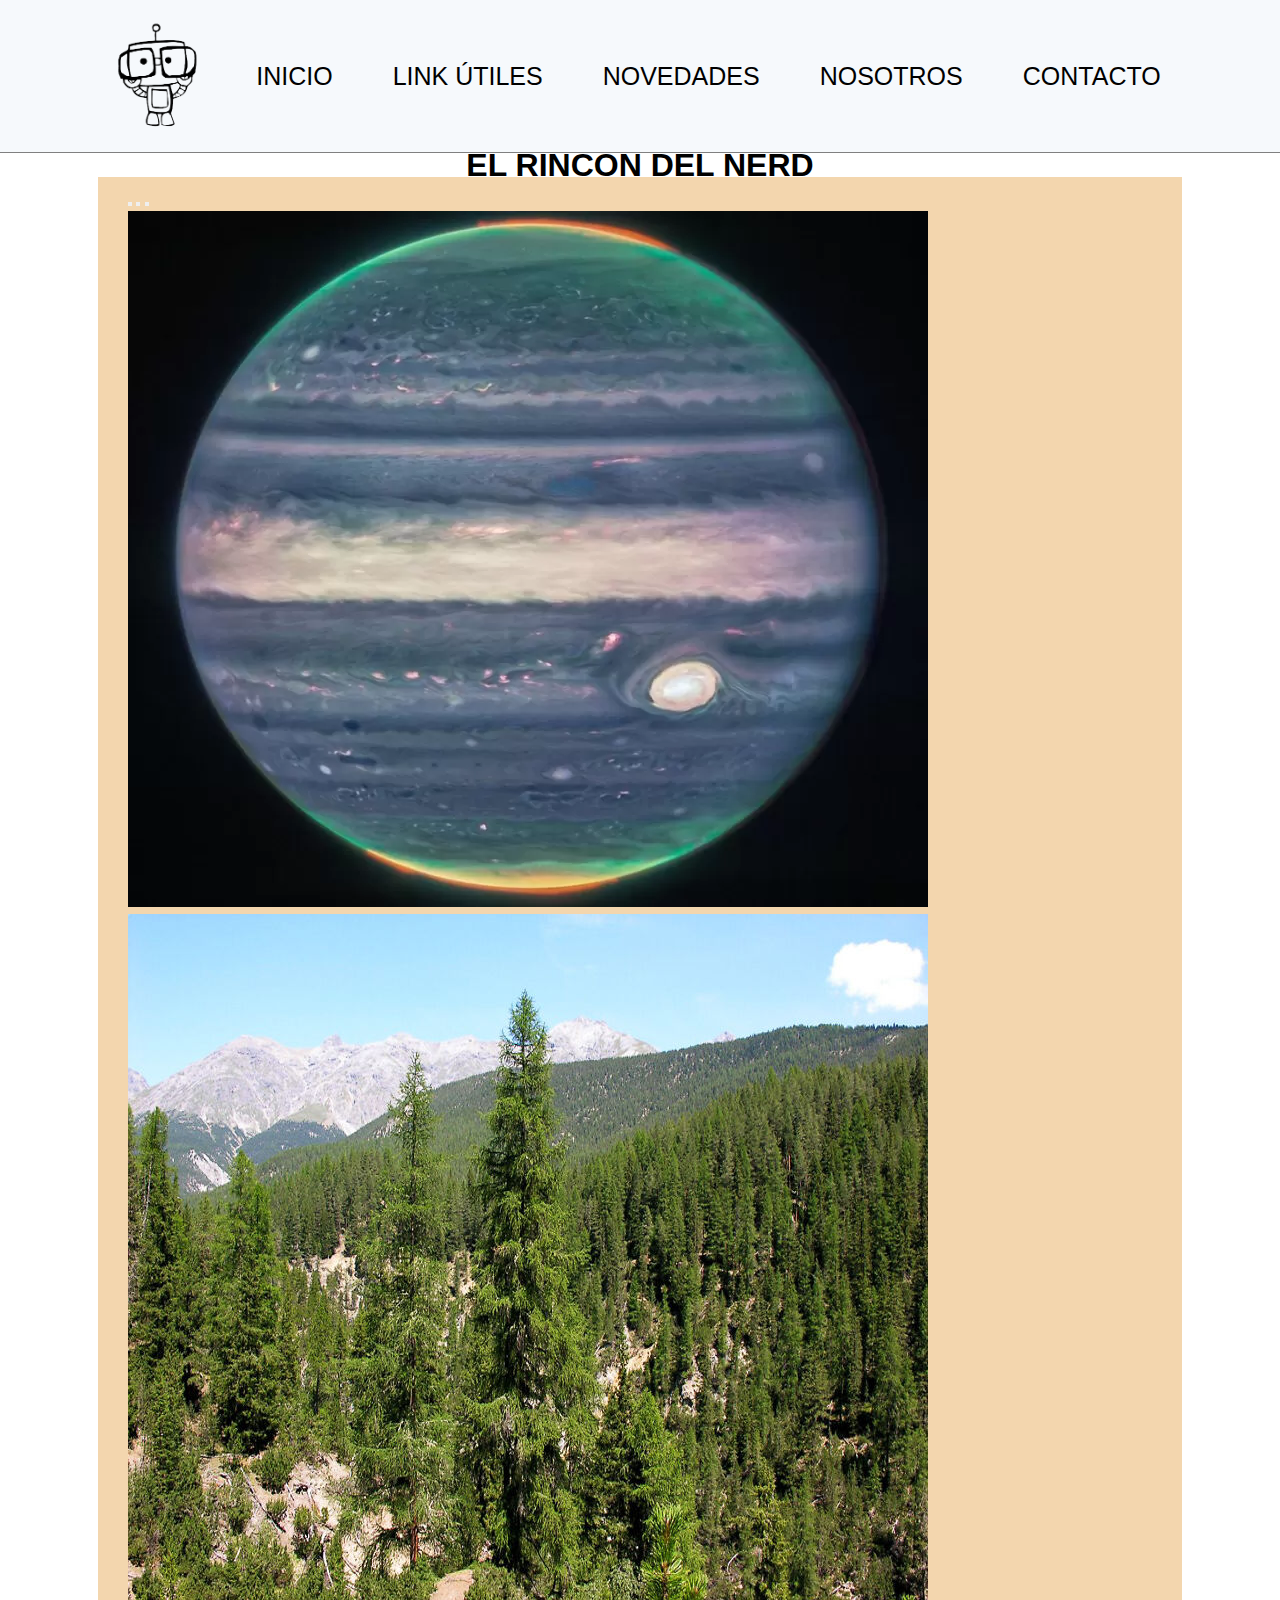
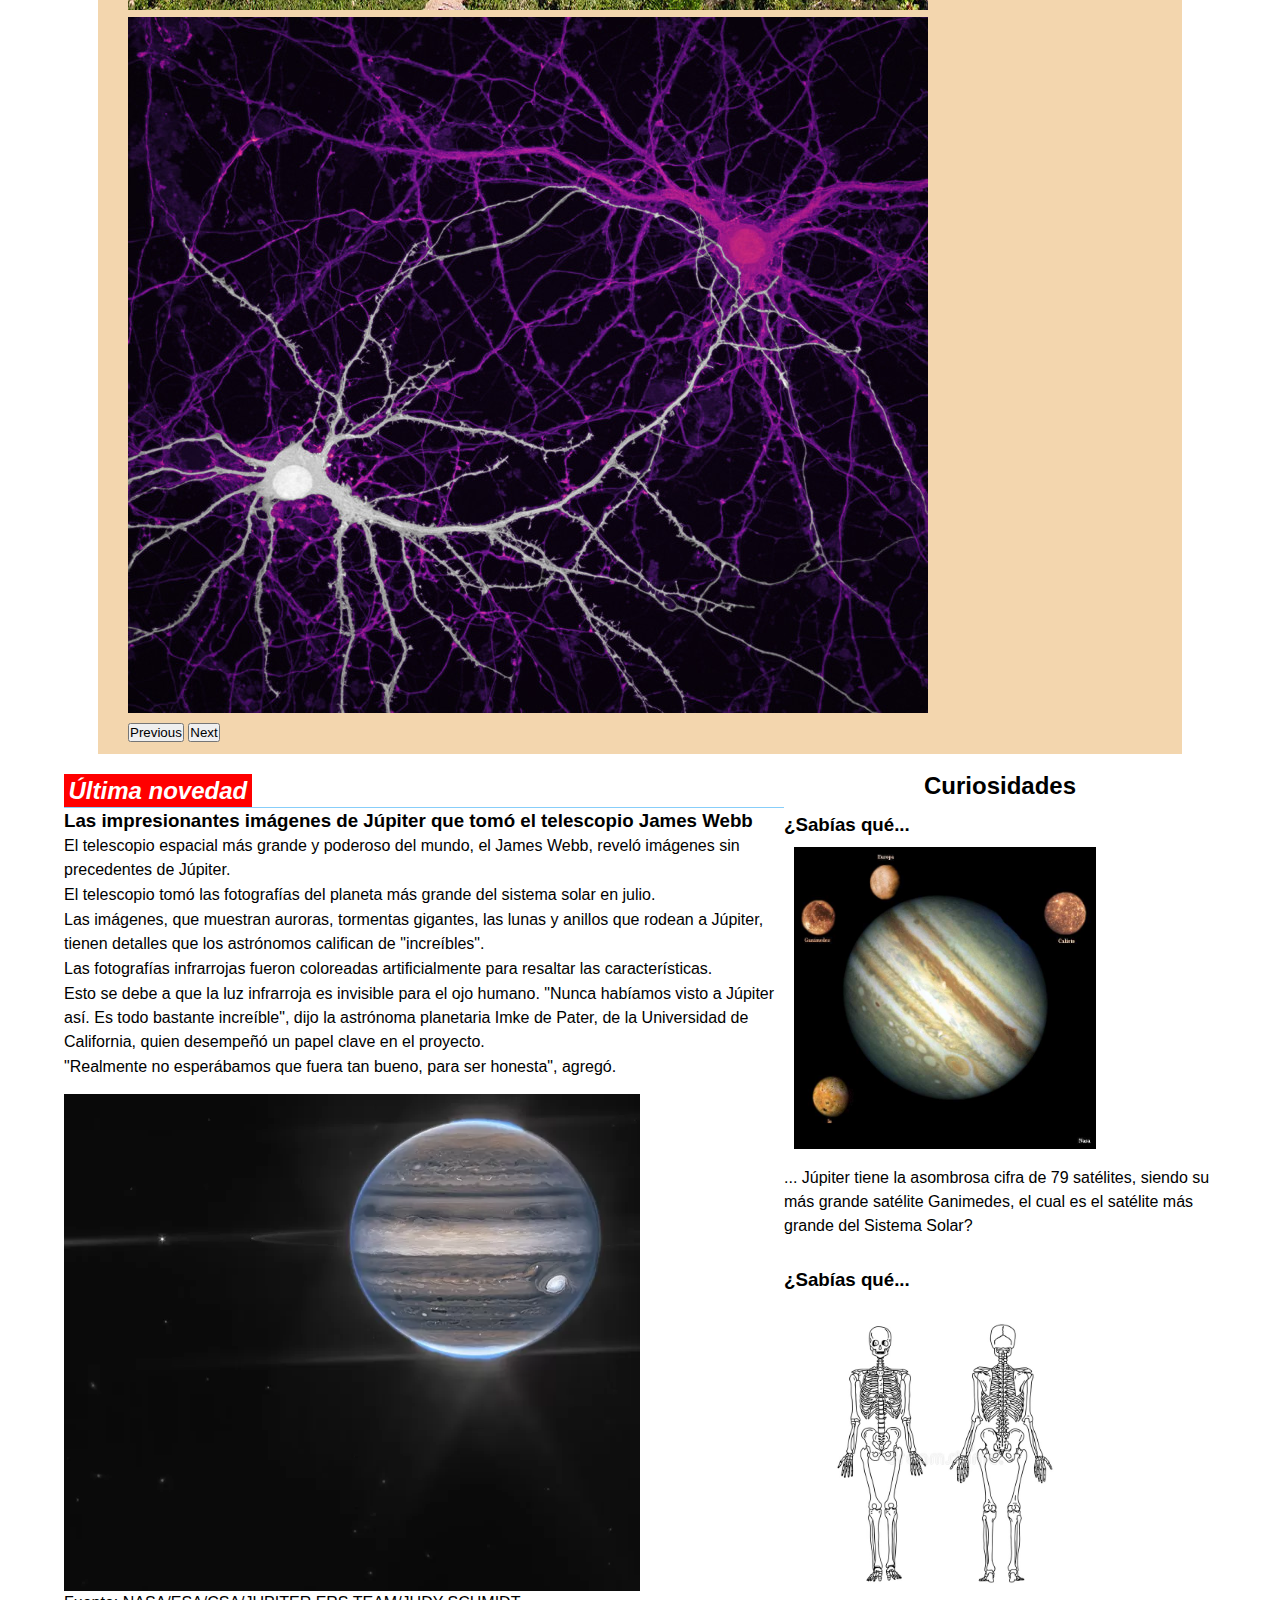
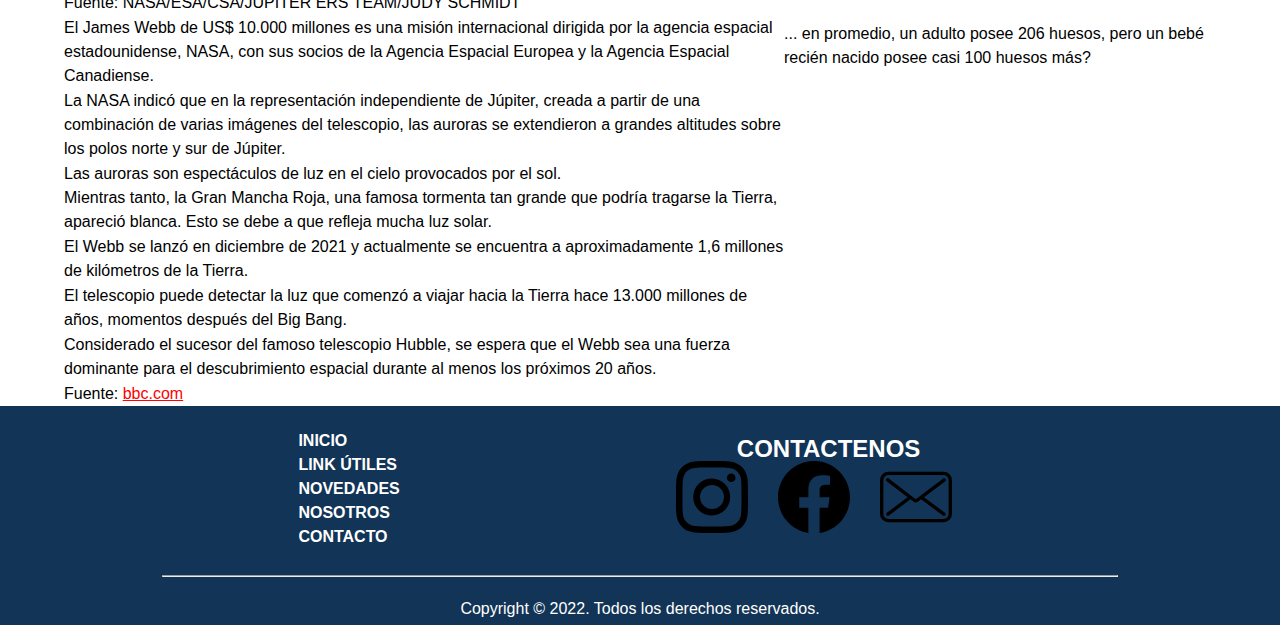
==== index.html @ b074e57e "preEntrega2+GarciaTsuruoka html completos:index y sites/jupiter. Contacto se inicio maquetado, falta" ====
<!DOCTYPE html>
<html lang="en">

<head>
    <meta charset="UTF-8">
    <meta http-equiv="X-UA-Compatible" content="IE=edge">
    <meta name="viewport" content="width=device-width, initial-scale=1.0">
    <link href="https://cdn.jsdelivr.net/npm/bootstrap@5.2.1/dist/css/bootstrap.min.css" rel="stylesheet"
        integrity="sha384-iYQeCzEYFbKjA/T2uDLTpkwGzCiq6soy8tYaI1GyVh/UjpbCx/TYkiZhlZB6+fzT" crossorigin="anonymous">
    <title>El rincón del nerd</title>
    <link rel="shortcut icon" href="./img/robot.ico" type="image/x-icon">
    <link rel="stylesheet" href="./css/estilos.css">
</head>

<body>

    <header>
        <!-- nav con menu hamburguesa -->
        <div class="menuHamburguesa">
            <input type="checkbox">
            <span class="fas fa-bars"><img src="./img/icons/list.svg" alt="" class="hamburguesa"></span>
            <span class="fas fa-times"><img src="./img/icons/cruz.svg" alt="" class="cruz"></span>
            <nav>
                <ul>
                    <li><a href="index.html">INICIO</a></li>
                    <li><a href="./section/link.html">LINK ÚTILES</a></li>
                    <li><a href="./section/novedades.html">NOVEDADES</a></li>
                    <li><a href="./section/nosotros.html">NOSOTROS</a></li>
                    <li><a href="./section/contacto.html">CONTACTO</li></a></li>
                </ul>
            </nav>
            <section>
                <img src="./img/robotConAnteojos.png" alt="robot" class="logo logoHamburguesa">
            </section>
        </div>

        <!-- header para tamaño de pantalla de una computadora -->
        <div class="headerGrande">
            <section>
                <img src="./img/robotConAnteojos.png" alt="robot" class="logo logoHeader">
            </section>
            <nav>
                <ul>
                    <a href="index.html">
                        <li>INICIO</li>
                    </a>
                    <a href="./section/link.html">
                        <li>LINK ÚTILES</li>
                    </a>
                    <a href="./section/novedades.html">
                        <li>NOVEDADES</li>
                    </a>
                    <a href="./section/nosotros.html">
                        <li>NOSOTROS</li>
                    </a>
                    <a href="./section/contacto.html">
                        <li>CONTACTO</li>
                    </a>
                </ul>
            </nav>
        </div>
    </header>
    <div class="contenedor">
        <main>
            <section class="primeraSeccion">
                <div class="titulo">
                    <section>
                        <img src="./img/robotConAnteojos.png" alt="robot" class="logo logoBody">
                    </section>
                    <h1>EL RINCON DEL NERD</h1>
                </div>
                <div class="carrusel">
                    <div id="carouselExampleCaptions" class="carousel slide" data-bs-ride="false">
                        <div class="carousel-indicators">
                            <button type="button" data-bs-target="#carouselExampleCaptions" data-bs-slide-to="0"
                                class="active" aria-current="true" aria-label="Slide 1"></button>
                            <button type="button" data-bs-target="#carouselExampleCaptions" data-bs-slide-to="1"
                                aria-label="Slide 2"></button>
                            <button type="button" data-bs-target="#carouselExampleCaptions" data-bs-slide-to="2"
                                aria-label="Slide 3"></button>
                        </div>
                        <div class="carousel-inner">
                            <!-- Falta agregar indicadores del título de las noticias -->
                            <div class="carousel-item active">
                                <a href="./sites/jupiter.html"><img src="./img/jupiterJamesWebb.webp" class="d-block w-100" alt="James Webb"></a>
                            </div>
                            <div class="carousel-item">
                                <a href="https://www.robotitus.com/estos-son-los-4-paises-con-mayor-perdida-de-bosque-tropical-a-causa-de-la-mineria"><img src="./img/bosqueNoticia.jpg" class="d-block w-100" alt="Sonda DART"></a>
                            </div>
                            <div class="carousel-item">
                                <a href="https://www.robotitus.com/el-alzheimer-no-tendria-su-origen-en-el-cerebro-sino-en-el-sistema-inmune"><img src="./img/alzheimerNoticia.jpg" class="d-block w-100" alt="..."></a>
                            </div>
                        </div>

                        <button class="carousel-control-prev" type="button" data-bs-target="#carouselExampleCaptions"
                            data-bs-slide="prev">
                            <span class="carousel-control-prev-icon" aria-hidden="true"></span>
                            <span class="visually-hidden">Previous</span>
                        </button>
                        <button class="carousel-control-next" type="button" data-bs-target="#carouselExampleCaptions"
                            data-bs-slide="next">
                            <span class="carousel-control-next-icon" aria-hidden="true"></span>
                            <span class="visually-hidden">Next</span>
                        </button>
                    </div>
                </div>
            </section>
            <section class="segundaSeccion">
                <article class="articulo">
                    <div class="tituloSeccion">
                        <h2>Última novedad</h2>
                    </div>
                    <h3>Las impresionantes imágenes de Júpiter que tomó el telescopio James Webb</h3>
                    <p>El telescopio espacial más grande y poderoso del mundo, el James Webb, reveló imágenes sin
                        precedentes de Júpiter.
                    </p>
                    <p>
                        El telescopio tomó las fotografías del planeta más grande del sistema solar en julio.
                    </p>
                    <p>
                        Las imágenes, que muestran auroras, tormentas gigantes, las lunas y anillos que rodean a
                        Júpiter,
                        tienen detalles que los astrónomos califican de "increíbles".
                    </p>
                    <p>
                        Las fotografías infrarrojas fueron coloreadas artificialmente para resaltar las características.
                    </p>
                    <p>
                        Esto se debe a que la luz infrarroja es invisible para el ojo humano.
                        "Nunca habíamos visto a Júpiter así. Es todo bastante increíble", dijo la astrónoma planetaria
                        Imke
                        de Pater, de la Universidad de California, quien desempeñó un papel clave en el proyecto.
                    </p>
                    <p>
                        "Realmente no esperábamos que fuera tan bueno, para ser honesta", agregó.
                    </p>
                    <div class="imagenNoticia">
                        <img src="./img/jupiterNoticia.webp" alt="Júpiter" class="jupiter jupiterNoticia">
                        <p class="fuente">
                            Fuente: NASA/ESA/CSA/JUPITER ERS TEAM/JUDY SCHMIDT
                        </p>
                    </div>
                    <p>
                        El James Webb de US$ 10.000 millones es una misión internacional dirigida por la agencia
                        espacial estadounidense, NASA, con sus socios de la Agencia Espacial Europea y la Agencia
                        Espacial
                        Canadiense.
                    </p>
                    <p>
                        La NASA indicó que en la representación independiente de Júpiter, creada a partir de una
                        combinación de varias imágenes del telescopio, las auroras se extendieron a grandes altitudes
                        sobre los
                        polos norte y sur de Júpiter.
                    </p>
                    <p>
                        Las auroras son espectáculos de luz en el cielo provocados por el sol.
                    </p>
                    <p>
                        Mientras tanto, la Gran Mancha Roja, una famosa tormenta tan grande que podría tragarse la
                        Tierra, apareció blanca. Esto se debe a que refleja mucha luz solar.
                    </p>
                    <p>
                        El Webb se lanzó en diciembre de 2021 y actualmente se encuentra a aproximadamente 1,6 millones
                        de kilómetros de la Tierra.
                    </p>
                    <p>
                        El telescopio puede detectar la luz que comenzó a viajar hacia la Tierra hace 13.000 millones de
                        años, momentos después del Big Bang.
                    </p>
                    <p>
                        Considerado el sucesor del famoso telescopio Hubble, se espera que el Webb sea una fuerza
                        dominante para el descubrimiento espacial durante al menos los próximos 20 años.
                    </p>
                    <p>
                        Fuente: <a href="https://www.bbc.com/mundo/noticias-62644745" target="_blank">bbc.com</a>
                    </p>
                </article>
                <aside>
                    <section>
                        <h2>Curiosidades</h2>
                    </section>
                    <section class="curiosidad">
                        <h3>¿Sabías qué...</h3>
                        <img src="./img/jupiterCuriosidad.jpg" alt="" class="curiosidadImagen">
                        <p>
                            ... Júpiter tiene la asombrosa cifra de 79 satélites, siendo su más grande satélite
                            Ganimedes,
                            el cual es el satélite más grande del Sistema Solar?
                        </p>
                    </section>
                    <section class="curiosidad">
                        <h3>¿Sabías qué...</h3>
                        <img src="./img/esqueletoCuriosidad.jpg" alt="" class="curiosidadImagen">
                        <p>
                            ... en promedio, un adulto posee 206 huesos, pero un bebé recién nacido posee casi 100
                            huesos
                            más?
                        </p>
                    </section>
                </aside>
            </section>
        </main>
    </div>

    <footer>
        <section class="piePagina">
            <div class="pieSecciones">
                <ul>
                    <a href="index.html">
                        <li>INICIO</li>
                    </a>
                    <a href="./section/link.html">
                        <li>LINK ÚTILES</li>
                    </a>
                    <a href="./section/novedades.html">
                        <li>NOVEDADES</li>
                    </a>
                    <a href="./section/nosotros.html">
                        <li>NOSOTROS</li>
                    </a>
                    <a href="./section/contacto.html">
                        <li>CONTACTO</li>
                    </a>
                </ul>
            </div>
            <section class="redes">
                <h2>CONTACTENOS</h2>
                <ul class="logoRedes">
                    <a href="https://instagram.com" target="_blank">
                        <li><img src="./img/icons/icons8-instagram.svg" alt="instagram" class="iconoRedes"></li>
                    </a>
                    <a href="https://facebook.com" target="_blank">
                        <li><img src="./img/icons/facebook.svg" alt="facebook" class="iconoRedes"></li>
                    </a>
                    <a href="mailto:leangt96@gmail.com" target="_blank">
                        <li><img src="./img/icons/correo.svg" alt="" class="iconoRedes"></li>
                    </a>
                </ul>
            </section>
        </section>
        <div class="copyright">
            <hr class="barraFooter">
            <p>Copyright © 2022. Todos los derechos reservados.</p>
        </div>
    </footer>
    <script src="https://cdn.jsdelivr.net/npm/bootstrap@5.2.1/dist/js/bootstrap.bundle.min.js"
        integrity="sha384-u1OknCvxWvY5kfmNBILK2hRnQC3Pr17a+RTT6rIHI7NnikvbZlHgTPOOmMi466C8"
        crossorigin="anonymous"></script>

</body>


</html>
---- css/estilos.css ----
* {
    margin: 0;
    padding: 0;
}

@import url('https://fonts.googleapis.com/css2?family=Lato&family=Roboto:ital,wght@1,100&display=swap');

body {
    font-family: 'Roboto', sans-serif;
    line-height: 1.5em;
}

/* Este header aparecerá para pantallas de escritorio solamente */
.headerGrande {
    display: none;
}

.menuHamburguesa a {
    text-decoration: none;
    display: flex;
    flex-direction: column;
    padding: 5px 10px;
    max-width: 200px;
    font-variant: small-caps;
    text-shadow: 1px 1px 17px gray;
}

.menuHamburguesa input[type="checkbox"],
.menuHamburguesa .fa-bars,
.menuHamburguesa .fa-times {
    position: absolute;
    /* El absolute permite que tanto el icono de menu como la cruz estén en la misma posición que input */
    top: 0;
    width: 48px;
    height: 48px;
}

.hamburguesa,
.cruz {
    height: 48px;
}

.menuHamburguesa .fa-bars,
.menuHamburguesa .fa-times {
    pointer-events: none;
}

.menuHamburguesa input[type="checkbox"] {
    opacity: 0;
}

.menuHamburguesa {
    color: black;
    background-color: #f6f9fc;
    min-height: 48px;

}

.menuHamburguesa nav {
    display: none;
}

.menuHamburguesa input:checked~nav {
    display: flex;
}

.menuHamburguesa input:checked~.fa-bars {
    display: none;
}

.menuHamburguesa input:not(:checked)~.fa-times {
    display: none;
}

nav ul {
    list-style-type: none;
    display: flex;
    flex-direction: column;
}

.logoHeader,
.logoHamburguesa {
    display: none;
}

.logo {
    height: 4em;
}

.titulo {
    display: flex;
    flex-direction: row;
    justify-content: center;
    align-items: center;
    width: 100%;
}

.carrusel {
    width: 80%;
    margin: auto
}

.tituloSeccion {
    border-bottom: solid 1px lightskyblue;
    display: flex;
}

article {
    margin: auto;
    font-family: 'Lato', sans-serif;
}

article h2 {
    background-color: red;
    color: white;
    font-style: italic;
    padding: 0.5vh;
}

article h3 {
    padding: 0.1vh 0px;
}

article p {
    padding: 0.05vh 0px;
}

.segundaSeccion {
    margin: auto;
    width: 90%;
    margin-top: 20px;
}


article a {
    text-decoration: underline;
    color: red;
}

.imagenNoticia {
    margin-top: 15px;
    display: flex;
    flex-direction: column;
    justify-content: center;
}

.jupiterNoticia {
    width: 80%;
}

.fuenteImagen {
    font-style: italic;
}

aside {
    display: flex;
    flex-direction: column;
    align-items: center;
    margin: 0px 0px 0px 0px;
}

.curiosidad {
    margin-top: 15px;
    margin-bottom: 15px;
}

.curiosidadImagen {
    margin: 10px;
    width: 70%;
}

footer {
    background-color: #123456;
    display: flex;
    flex-direction: column;
    justify-content: space-evenly;
    width: 100%;
    color: white;
}

.pieSecciones {
    display: none;
}

.piePagina {
    display: flex;
    flex-direction: row;
    justify-content: space-evenly;
    padding: 2.5vh;
}

footer ul {
    list-style-type: none;
    display: flex;
    flex-direction: column;
    justify-content: center;
    font-weight: bold;
}

footer a {
    color: white;
}

.redes {
    display: flex;
    flex-direction: column;
    justify-content: center;
    align-items: center;
}

.logoRedes {
    display: flex;
    flex-wrap: wrap;
    flex-direction: row;
    align-items: flex-start;
}

.logoRedes a {
    margin-right: 30px;
}

.iconoRedes {
    height: 8vh;
}

.copyright {
    padding: 0.4vh;
    display: flex;
    flex-direction: column;
    align-items: center;
}

.barraFooter {
    width: 75%;
    margin-bottom: 20px;
}

.formulario {
    display: flex;
    flex-direction: row;
    justify-content: center;

}

form {
    display: flex;
    flex-direction: column;
    justify-content: center;
    width: 50%;
    padding: 50px;
    padding-top: 20px;
    margin: 40px;
    border: solid 1px black;
    border-radius: 15px;
}

form p {
    display: flex;
    flex-direction: row;
    justify-content: center;
    font-size: 25px;
    padding: 15px;

}

.formularioInput {
    display: flex;
    flex-direction: row;
    justify-content: space-between;
    padding: 5px;
}

.formularioInput input {
    width: 60%;
}

textarea {
    width: 100%;
}

.boton input {
    width: 60px;
}

@media (min-width: 600px) {
    .logoBody {
        display: none;
    }

    .logoHamburguesa {
        display: block;
        position: absolute;
        left: 50%;
        height: 80px;
    }

    .menuHamburguesa {
        display: flex;
        flex-direction: row;
        min-height: 85px;
    }

    .articulo {
        grid-area: articulo;
    }

    aside {
        grid-area: sidebar;
    }

    .segundaSeccion {
        display: grid;
        grid-template-columns: 5fr 3fr;
        grid-template-areas:
            "articulo sidebar";
    }
}


@media (min-width: 1024px) {
    .carrusel {
        padding: 10px 30px 10px 30px;
        background-color: rgb(243, 214, 174);
        max-width: 1200px;
    }

    .menuHamburguesa {
        display: none;
    }

    .headerGrande {
        display: flex;
        flex-direction: row;
        justify-content: center;
        align-items: center;
    }

    header {
        background-color: #f6f9fc;
        padding: 20px;
        border-bottom: 1px gray solid;
        top: 0px;
    }

    nav ul {
        list-style-type: none;
        display: flex;
        flex-direction: row;
        padding: 0;
        margin: 0;
    }

    nav li {
        width: 100%;
    }

    a {
        text-decoration: none;
        color: black;
    }

    nav a {
        height: 50px;
        font-size: 25px;
        padding: 5px;
        margin-left: 50px;
        display: flex;
        flex-direction: column;
        justify-content: center;
    }

    .logoHeader {
        display: block;
    }

    nav a:hover {
        background-color: #cbd7e4;
    }

    .logo {
        height: 7em;
    }

    .pieSecciones{
        display: flex;
    }

}
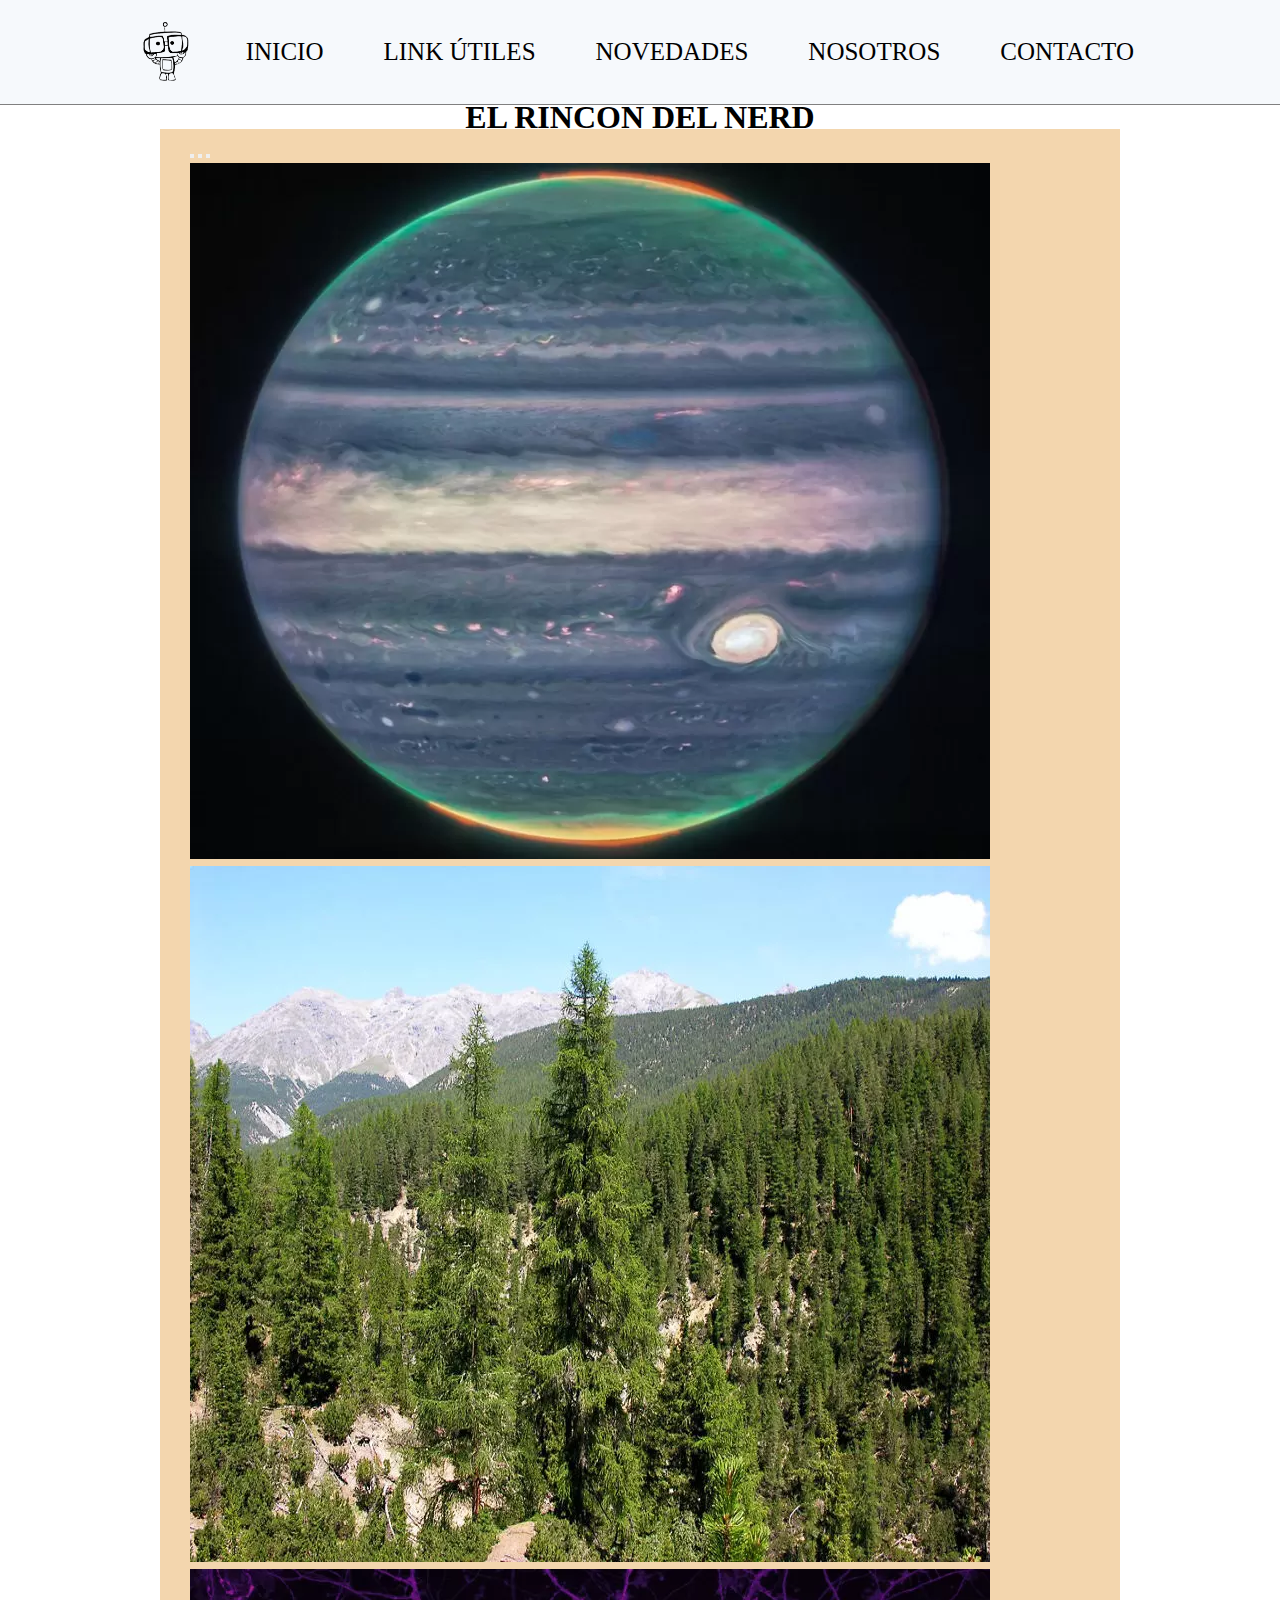
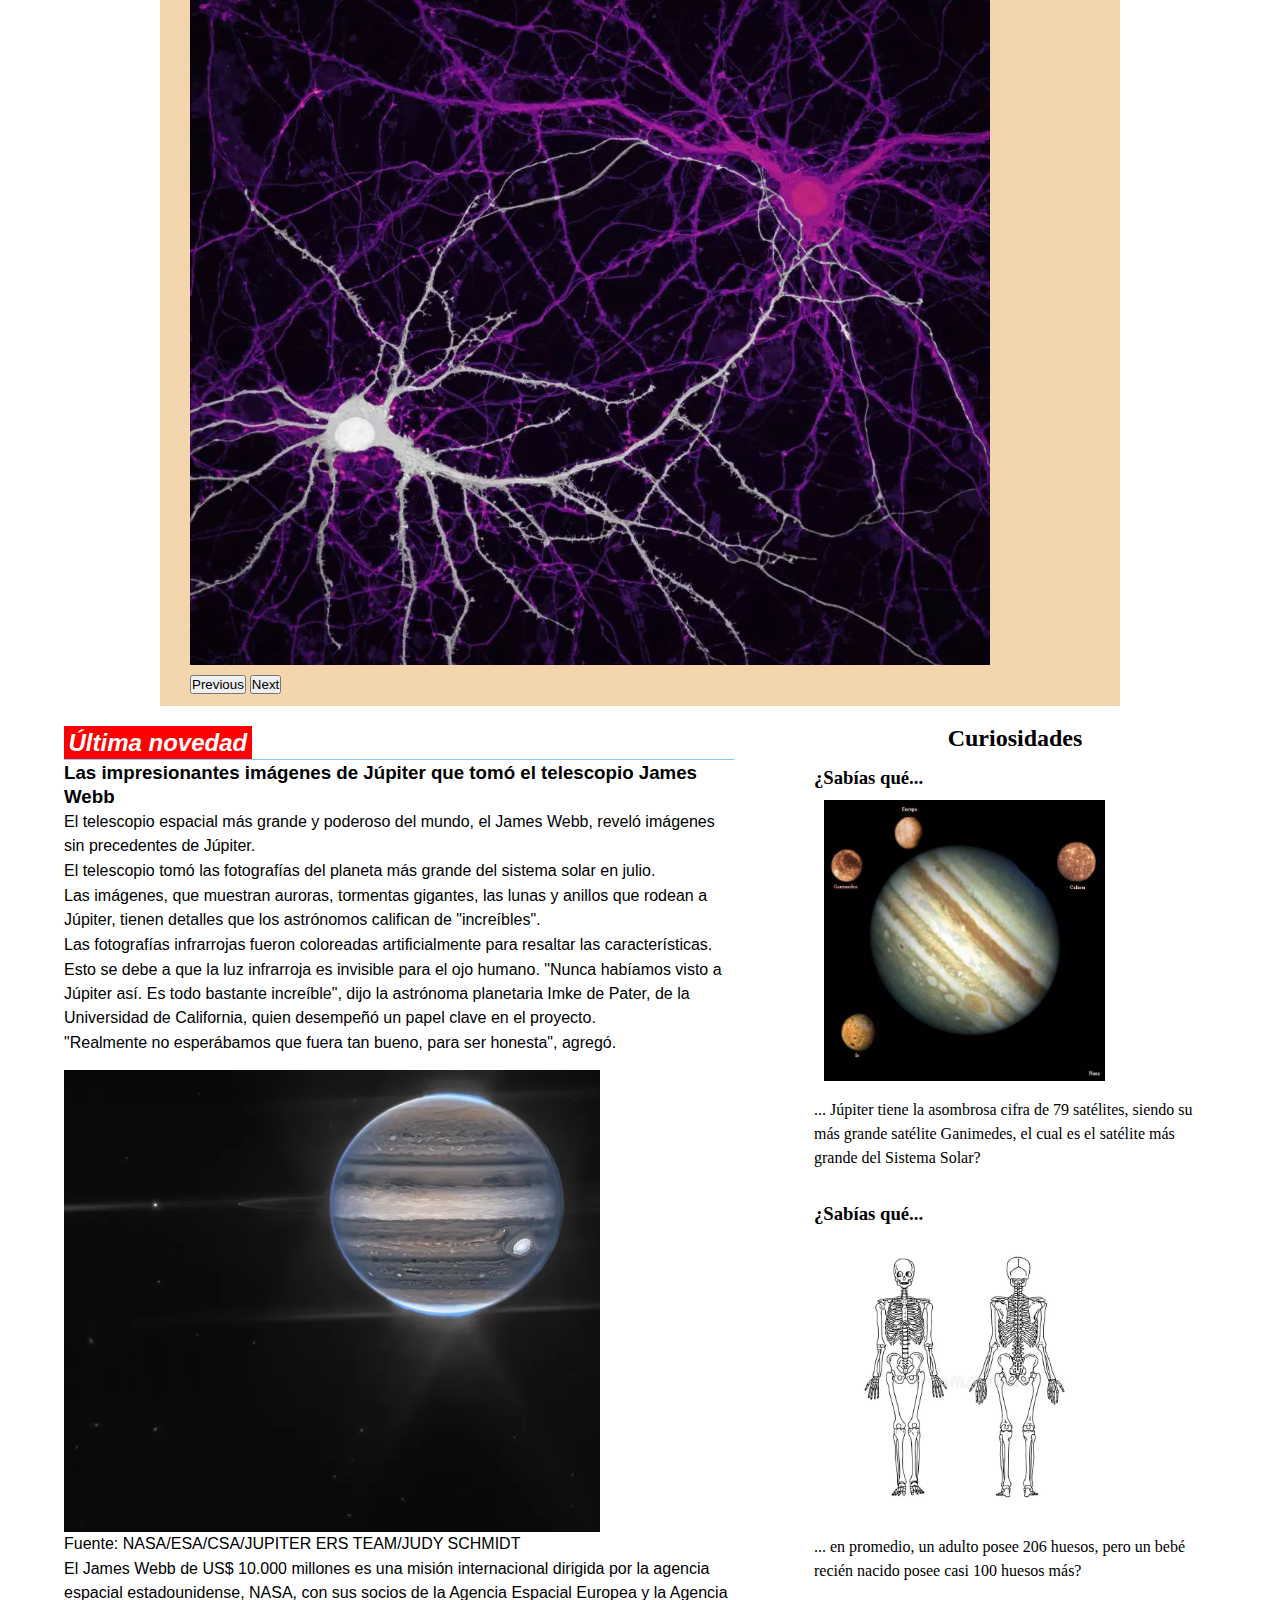
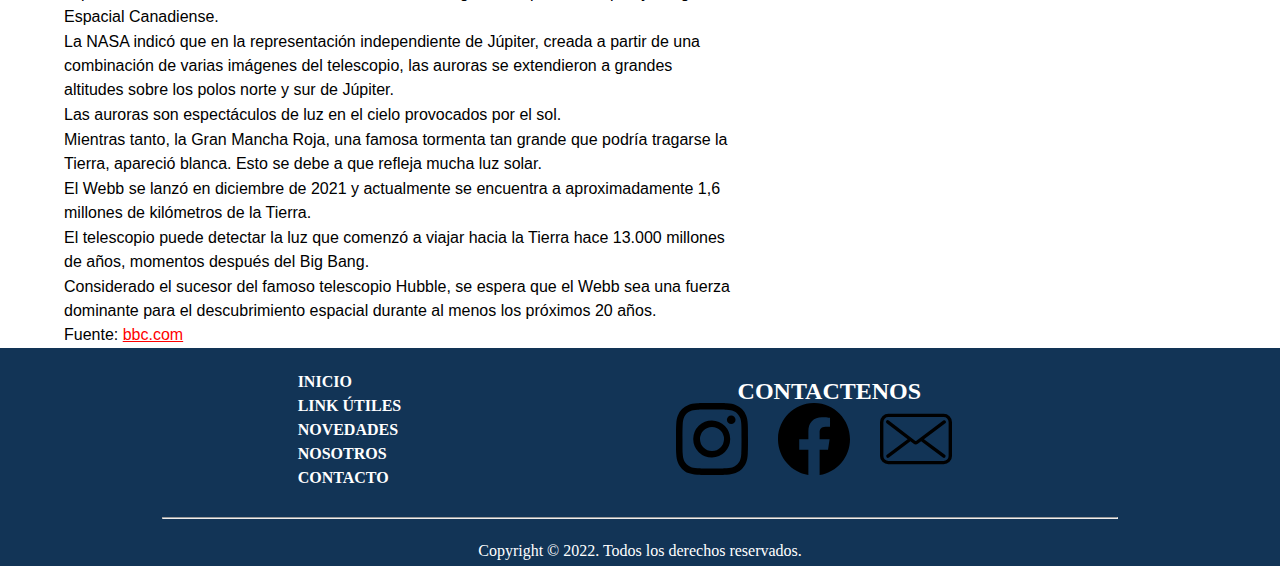
==== commit 5c28037d: "HTMLs completos, implementado SASS y SEO" ====
--- a/index.html
+++ b/index.html
@@ -5,11 +5,13 @@
     <meta charset="UTF-8">
     <meta http-equiv="X-UA-Compatible" content="IE=edge">
     <meta name="viewport" content="width=device-width, initial-scale=1.0">
+    <meta name="description" content="Página de divulgación de hechos científicos.">
+    <meta name="keywords" content="ciencia, divulgación, noticias, curiosidad, nerd">
     <link href="https://cdn.jsdelivr.net/npm/bootstrap@5.2.1/dist/css/bootstrap.min.css" rel="stylesheet"
         integrity="sha384-iYQeCzEYFbKjA/T2uDLTpkwGzCiq6soy8tYaI1GyVh/UjpbCx/TYkiZhlZB6+fzT" crossorigin="anonymous">
     <title>El rincón del nerd</title>
     <link rel="shortcut icon" href="./img/robot.ico" type="image/x-icon">
-    <link rel="stylesheet" href="./css/estilos.css">
+    <link rel="stylesheet" href="./estilos/styles.css">
 </head>
 
 <body>
@@ -30,14 +32,14 @@
                 </ul>
             </nav>
             <section>
-                <img src="./img/robotConAnteojos.png" alt="robot" class="logo logoHamburguesa">
+                <img src="./img/robotConAnteojos.webp" alt="robot" class="logo logoHamburguesa">
             </section>
         </div>
 
         <!-- header para tamaño de pantalla de una computadora -->
         <div class="headerGrande">
             <section>
-                <img src="./img/robotConAnteojos.png" alt="robot" class="logo logoHeader">
+                <img src="./img/robotConAnteojos.webp" alt="robot" class="logo logoHeader">
             </section>
             <nav>
                 <ul>
@@ -65,7 +67,7 @@
             <section class="primeraSeccion">
                 <div class="titulo">
                     <section>
-                        <img src="./img/robotConAnteojos.png" alt="robot" class="logo logoBody">
+                        <img src="./img/robotConAnteojos.webp" alt="robot" class="logo logoBody">
                     </section>
                     <h1>EL RINCON DEL NERD</h1>
                 </div>
@@ -80,15 +82,15 @@
                                 aria-label="Slide 3"></button>
                         </div>
                         <div class="carousel-inner">
-                            <!-- Falta agregar indicadores del título de las noticias -->
+                            <!-- Falta agregar indicadores del título de las noticias para pantallas grandes -->
                             <div class="carousel-item active">
-                                <a href="./sites/jupiter.html"><img src="./img/jupiterJamesWebb.webp" class="d-block w-100" alt="James Webb"></a>
+                                <a href="./sites/jupiter.html"><img src="./img/jupiterJamesWebb.webp" class="d-block w-100" alt="Imagen de Júpiter tomada por el JamesWebb"></a>
                             </div>
                             <div class="carousel-item">
-                                <a href="https://www.robotitus.com/estos-son-los-4-paises-con-mayor-perdida-de-bosque-tropical-a-causa-de-la-mineria"><img src="./img/bosqueNoticia.jpg" class="d-block w-100" alt="Sonda DART"></a>
+                                <a href="https://www.robotitus.com/estos-son-los-4-paises-con-mayor-perdida-de-bosque-tropical-a-causa-de-la-mineria"><img src="./img/bosqueNoticia.webp" class="d-block w-100" alt="Pérdida de bosques a causa de la minería"></a>
                             </div>
                             <div class="carousel-item">
-                                <a href="https://www.robotitus.com/el-alzheimer-no-tendria-su-origen-en-el-cerebro-sino-en-el-sistema-inmune"><img src="./img/alzheimerNoticia.jpg" class="d-block w-100" alt="..."></a>
+                                <a href="https://www.robotitus.com/el-alzheimer-no-tendria-su-origen-en-el-cerebro-sino-en-el-sistema-inmune"><img src="./img/alzheimerNoticia.webp" class="d-block w-100" alt="Alzheimer tendría origen en sistema inmune"></a>
                             </div>
                         </div>
 
@@ -181,7 +183,7 @@
                     </section>
                     <section class="curiosidad">
                         <h3>¿Sabías qué...</h3>
-                        <img src="./img/jupiterCuriosidad.jpg" alt="" class="curiosidadImagen">
+                        <img src="./img/jupiterCuriosidad.webp" alt="Curiosidad Júpiter" class="curiosidadImagen">
                         <p>
                             ... Júpiter tiene la asombrosa cifra de 79 satélites, siendo su más grande satélite
                             Ganimedes,
@@ -190,7 +192,7 @@
                     </section>
                     <section class="curiosidad">
                         <h3>¿Sabías qué...</h3>
-                        <img src="./img/esqueletoCuriosidad.jpg" alt="" class="curiosidadImagen">
+                        <img src="./img/esqueletoCuriosidad.webp" alt="Curiosidad Esqueleto" class="curiosidadImagen">
                         <p>
                             ... en promedio, un adulto posee 206 huesos, pero un bebé recién nacido posee casi 100
                             huesos
@@ -233,7 +235,7 @@
                         <li><img src="./img/icons/facebook.svg" alt="facebook" class="iconoRedes"></li>
                     </a>
                     <a href="mailto:leangt96@gmail.com" target="_blank">
-                        <li><img src="./img/icons/correo.svg" alt="" class="iconoRedes"></li>
+                        <li><img src="./img/icons/correo.svg" alt="email" class="iconoRedes"></li>
                     </a>
                 </ul>
             </section>
--- a/estilos/styles.css
+++ b/estilos/styles.css
@@ -0,0 +1,458 @@
+@charset "UTF-8";
+* {
+  margin: 0;
+  padding: 0;
+}
+
+body {
+  line-height: 1.5em;
+}
+
+/* Este header aparecerá para pantallas de escritorio solamente */
+.headerGrande {
+  display: none;
+}
+
+.menuHamburguesa {
+  color: black;
+  background-color: #f6f9fc;
+  min-height: 48px;
+}
+.menuHamburguesa a {
+  text-decoration: none;
+  display: flex;
+  flex-direction: column;
+  padding: 5px 10px;
+  max-width: 200px;
+  font-variant: small-caps;
+  text-shadow: 1px 1px 17px gray;
+}
+
+.hamburguesa, .cruz {
+  height: 48px;
+}
+
+.menuHamburguesa input[type=checkbox], .menuHamburguesa .fa-bars, .menuHamburguesa .fa-times {
+  position: absolute;
+  /* El absolute permite que tanto el icono de menu como la cruz estén en la misma posición que input */
+  top: 0;
+  width: 48px;
+  height: 48px;
+}
+.menuHamburguesa .fa-bars, .menuHamburguesa .fa-times {
+  pointer-events: none;
+}
+.menuHamburguesa input[type=checkbox] {
+  opacity: 0;
+}
+.menuHamburguesa nav {
+  display: none;
+}
+.menuHamburguesa nav ul {
+  list-style-type: none;
+  display: flex;
+  flex-direction: column;
+}
+.menuHamburguesa input:checked ~ nav {
+  display: flex;
+}
+.menuHamburguesa input:checked ~ .fa-bars {
+  display: none;
+}
+.menuHamburguesa input:not(:checked) ~ .fa-times {
+  display: none;
+}
+
+/* Este codigo es para que no aparezcan a menos que lo indique la media query */
+.logoHeader, .logoHamburguesa {
+  display: none;
+}
+
+.logo {
+  height: 4em;
+}
+
+.titulo {
+  display: flex;
+  flex-direction: row;
+  justify-content: center;
+  align-items: center;
+  width: 100%;
+}
+
+.carrusel {
+  width: 80%;
+  margin: auto;
+}
+
+.tituloSeccion {
+  border-bottom: solid 1px lightskyblue;
+  display: flex;
+}
+
+.articulo {
+  margin: auto;
+  font-family: "Lato", sans-serif;
+}
+.articulo h2 {
+  background-color: red;
+  color: white;
+  font-style: italic;
+  padding: 0.5vh;
+}
+.articulo h3 {
+  padding: 0.1vh 0px;
+}
+.articulo p {
+  padding: 0.05vh 0px;
+}
+.articulo a {
+  text-decoration: underline;
+  color: red;
+}
+
+.segundaSeccion {
+  margin: auto;
+  width: 90%;
+  margin-top: 20px;
+}
+
+.imagenNoticia {
+  margin-top: 15px;
+  display: flex;
+  flex-direction: column;
+  justify-content: center;
+  align-items: flex-start;
+}
+
+.jupiterNoticia {
+  width: 80%;
+}
+
+.fuenteImagen {
+  font-style: italic;
+}
+
+aside {
+  display: flex;
+  flex-direction: column;
+  justify-content: normal;
+  align-items: center;
+  margin: 0;
+}
+
+.curiosidad {
+  margin-top: 1em;
+  margin-bottom: 1em;
+}
+
+.curiosidadImagen {
+  margin: 10px;
+  width: 70%;
+}
+
+footer, footer ul {
+  display: flex;
+  flex-direction: column;
+  justify-content: space-evenly;
+  align-items: normal;
+  color: white;
+  width: 100%;
+  background-color: #123456;
+}
+footer ul {
+  list-style-type: none;
+  justify-content: center;
+  font-weight: bold;
+}
+footer ul a {
+  color: white;
+}
+
+.pieSecciones {
+  display: none;
+}
+
+.piePagina {
+  display: flex;
+  flex-direction: row;
+  justify-content: space-evenly;
+  align-items: normal;
+  padding: 2.5vh;
+}
+
+.redes {
+  display: flex;
+  flex-direction: column;
+  justify-content: center;
+  align-items: center;
+}
+
+.logoRedes {
+  display: flex;
+  flex-direction: row;
+  justify-content: normal;
+  align-items: flex-start;
+  flex-wrap: wrap;
+}
+.logoRedes a {
+  margin-right: 30px;
+}
+
+.iconoRedes {
+  height: 8vh;
+}
+
+.copyright {
+  padding: 0.4vh;
+  display: flex;
+  flex-direction: column;
+  align-items: center;
+}
+
+.barraFooter {
+  width: 75%;
+  margin-bottom: 20px;
+}
+
+.accordion {
+  width: 75%;
+  margin: auto;
+  margin-top: 25px;
+  margin-bottom: 25px;
+}
+.accordion .canales {
+  display: flex;
+  flex-direction: column;
+}
+.accordion .canales .contenedorCanal {
+  display: flex;
+  flex-direction: row;
+  align-items: center;
+  justify-content: center;
+  flex-wrap: wrap;
+  margin-bottom: 1em;
+}
+.accordion .canales .contenedorCanal .quantum, .accordion .canales .contenedorCanal .robot, .accordion .canales .contenedorCanal .minFisica, .accordion .canales .contenedorCanal .minTierra, .accordion .canales .contenedorCanal .kurzgesagt, .accordion .canales .contenedorCanal .scishow {
+  display: flex;
+  flex-direction: column;
+  margin-left: 20px;
+}
+.accordion .canales .imgCanal {
+  width: calc(3em + 5vw);
+}
+.accordion .canales a {
+  color: blue;
+  font-weight: bold;
+}
+.accordion .canales p {
+  color: black;
+}
+
+@media (min-width: 300px) {
+  .contenedorCanal {
+    flex-wrap: nowrap !important;
+    justify-content: flex-start !important;
+    /* Coloco el !important ya que sino no toma efecto el cambio en el flex-wrap ni en justify-content */
+  }
+}
+.formulario {
+  display: flex;
+  flex-direction: row;
+  justify-content: center;
+  align-items: flex-start;
+}
+
+form {
+  display: flex;
+  flex-direction: column;
+  justify-content: center;
+  align-items: flex-start;
+  width: 50%;
+  min-width: 250px;
+  padding: 2vw;
+  margin: 4vw;
+  border: solid 1px black;
+  border-radius: 15px;
+}
+form p {
+  display: flex;
+  flex-direction: row;
+  justify-content: center;
+  align-items: flex-start;
+  font-size: 25px;
+  padding: 15px;
+}
+
+.formularioInput {
+  display: flex;
+  flex-direction: column;
+  justify-content: space-between;
+  align-items: flex-start;
+  padding: 5px;
+  width: 100%;
+}
+.formularioInput input {
+  width: 100%;
+}
+
+textarea {
+  width: 100%;
+}
+
+.boton input {
+  width: 60px;
+}
+
+@media (min-width: 600px) {
+  .formularioInput {
+    display: flex;
+    flex-direction: row;
+    justify-content: space-between;
+    align-items: flex-start;
+  }
+  .formularioInput input {
+    width: 60%;
+  }
+}
+.novedad {
+  min-width: 250px;
+  width: 75%;
+  margin: auto;
+  margin-top: 3em;
+  margin-bottom: 3em;
+  border: solid 1px black;
+  border-radius: 15px;
+  padding: 2em;
+  display: flex;
+  flex-direction: column;
+  justify-content: center;
+  align-items: flex-start;
+}
+.novedad h2 {
+  font-size: calc(1rem + 0.8vw);
+}
+.novedad img {
+  width: 80%;
+}
+.novedad p {
+  display: none;
+}
+
+@media (min-width: 600px) {
+  .novedad {
+    display: flex;
+    flex-direction: row-reverse;
+    justify-content: center;
+    align-items: center;
+  }
+}
+@media (min-width: 1024px) {
+  .novedad {
+    display: flex;
+    flex-direction: column;
+    justify-content: center;
+    align-items: center;
+  }
+  .novedad p {
+    display: block;
+    margin-top: 2em;
+    font-weight: 500;
+  }
+  .novedad a {
+    text-decoration: underline;
+  }
+}
+.nosotros {
+  width: 70%;
+  margin: auto;
+  margin-top: 3em;
+  margin-bottom: 3em;
+}
+
+@media (min-width: 600px) {
+  .logoBody {
+    display: none;
+  }
+  .logoHamburguesa {
+    display: block;
+    position: absolute;
+    left: 50%;
+    height: 80px;
+  }
+  .menuHamburguesa {
+    display: flex;
+    flex-direction: row;
+    min-height: 85px;
+  }
+  .articulo {
+    grid-area: articulo;
+  }
+  aside {
+    grid-area: sidebar;
+  }
+  .segundaSeccion {
+    display: grid;
+    grid-template-columns: 5fr 3fr;
+    -moz-column-gap: 5em;
+         column-gap: 5em;
+    grid-template-areas: "articulo sidebar";
+  }
+}
+@media (min-width: 1024px) {
+  .carrusel {
+    padding: 10px 30px 10px 30px;
+    background-color: rgb(243, 214, 174);
+    max-width: 900px;
+  }
+  .menuHamburguesa {
+    display: none;
+  }
+  .headerGrande {
+    display: flex;
+    flex-direction: row;
+    justify-content: center;
+    align-items: center;
+  }
+  header {
+    background-color: #f6f9fc;
+    padding: 20px;
+    border-bottom: 1px gray solid;
+    top: 0px;
+  }
+  nav ul {
+    list-style-type: none;
+    display: flex;
+    flex-direction: row;
+    padding: 0;
+    margin: 0;
+  }
+  nav li {
+    width: 100%;
+  }
+  a {
+    text-decoration: none;
+    color: black;
+  }
+  nav a {
+    height: 50px;
+    font-size: 25px;
+    padding: 5px;
+    margin-left: 50px;
+    display: flex;
+    flex-direction: column;
+    justify-content: center;
+  }
+  nav a a:hover {
+    background-color: #cbd7e4;
+  }
+  .logoHeader {
+    display: block;
+  }
+  nav a .logo {
+    height: 7em;
+  }
+  .pieSecciones {
+    display: flex;
+  }
+}/*# sourceMappingURL=styles.css.map */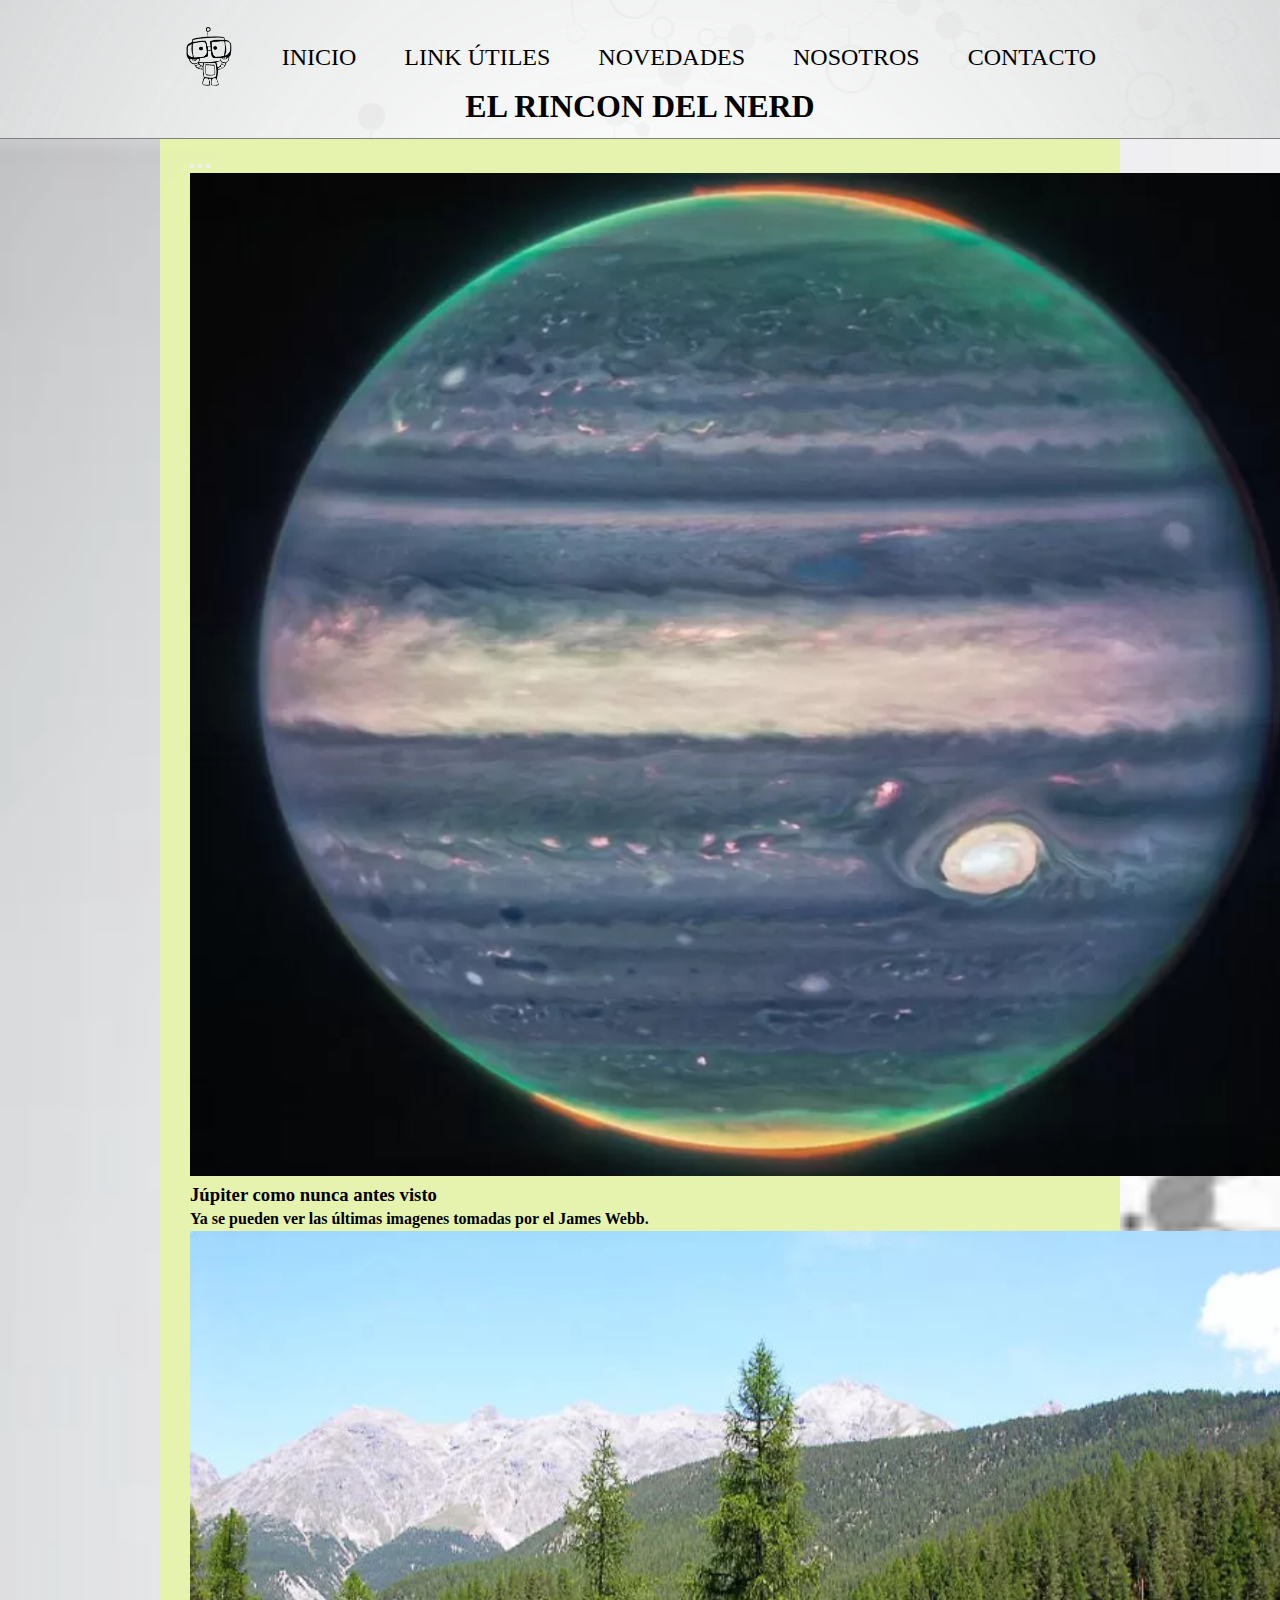
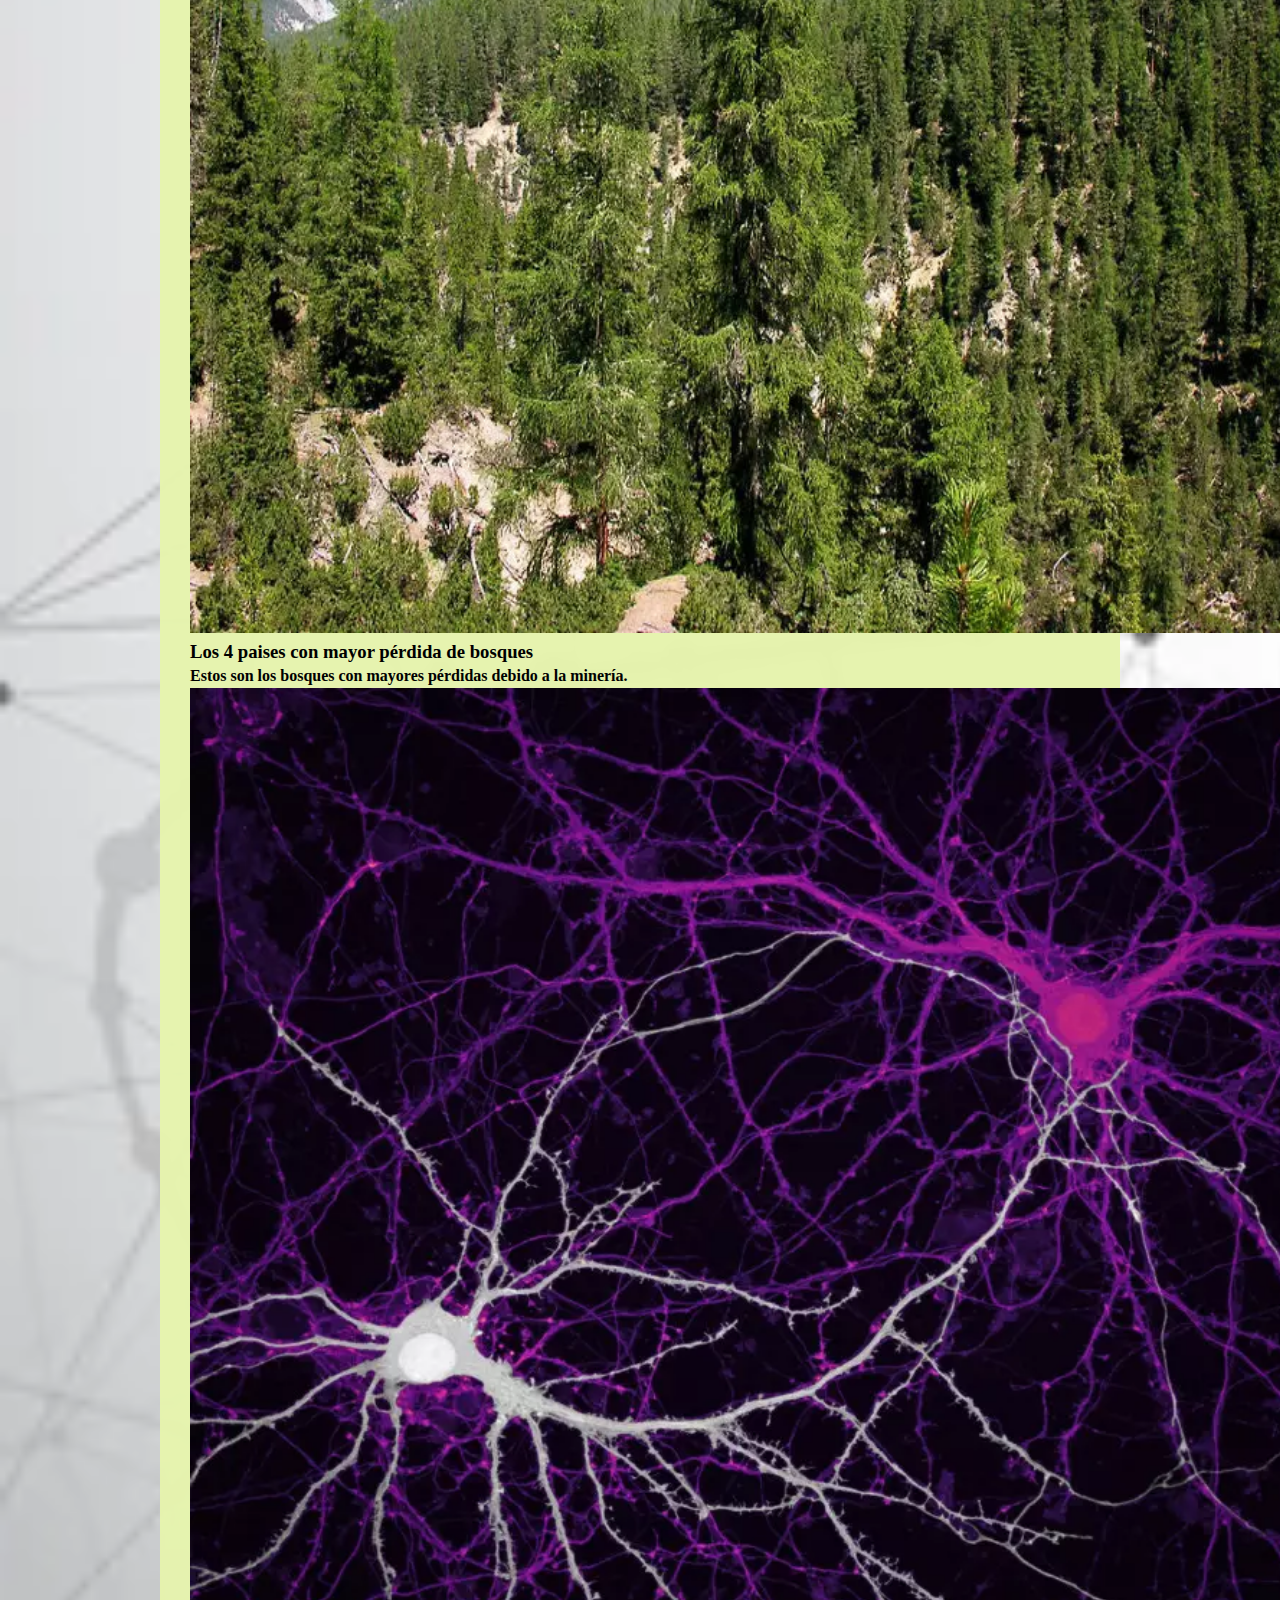
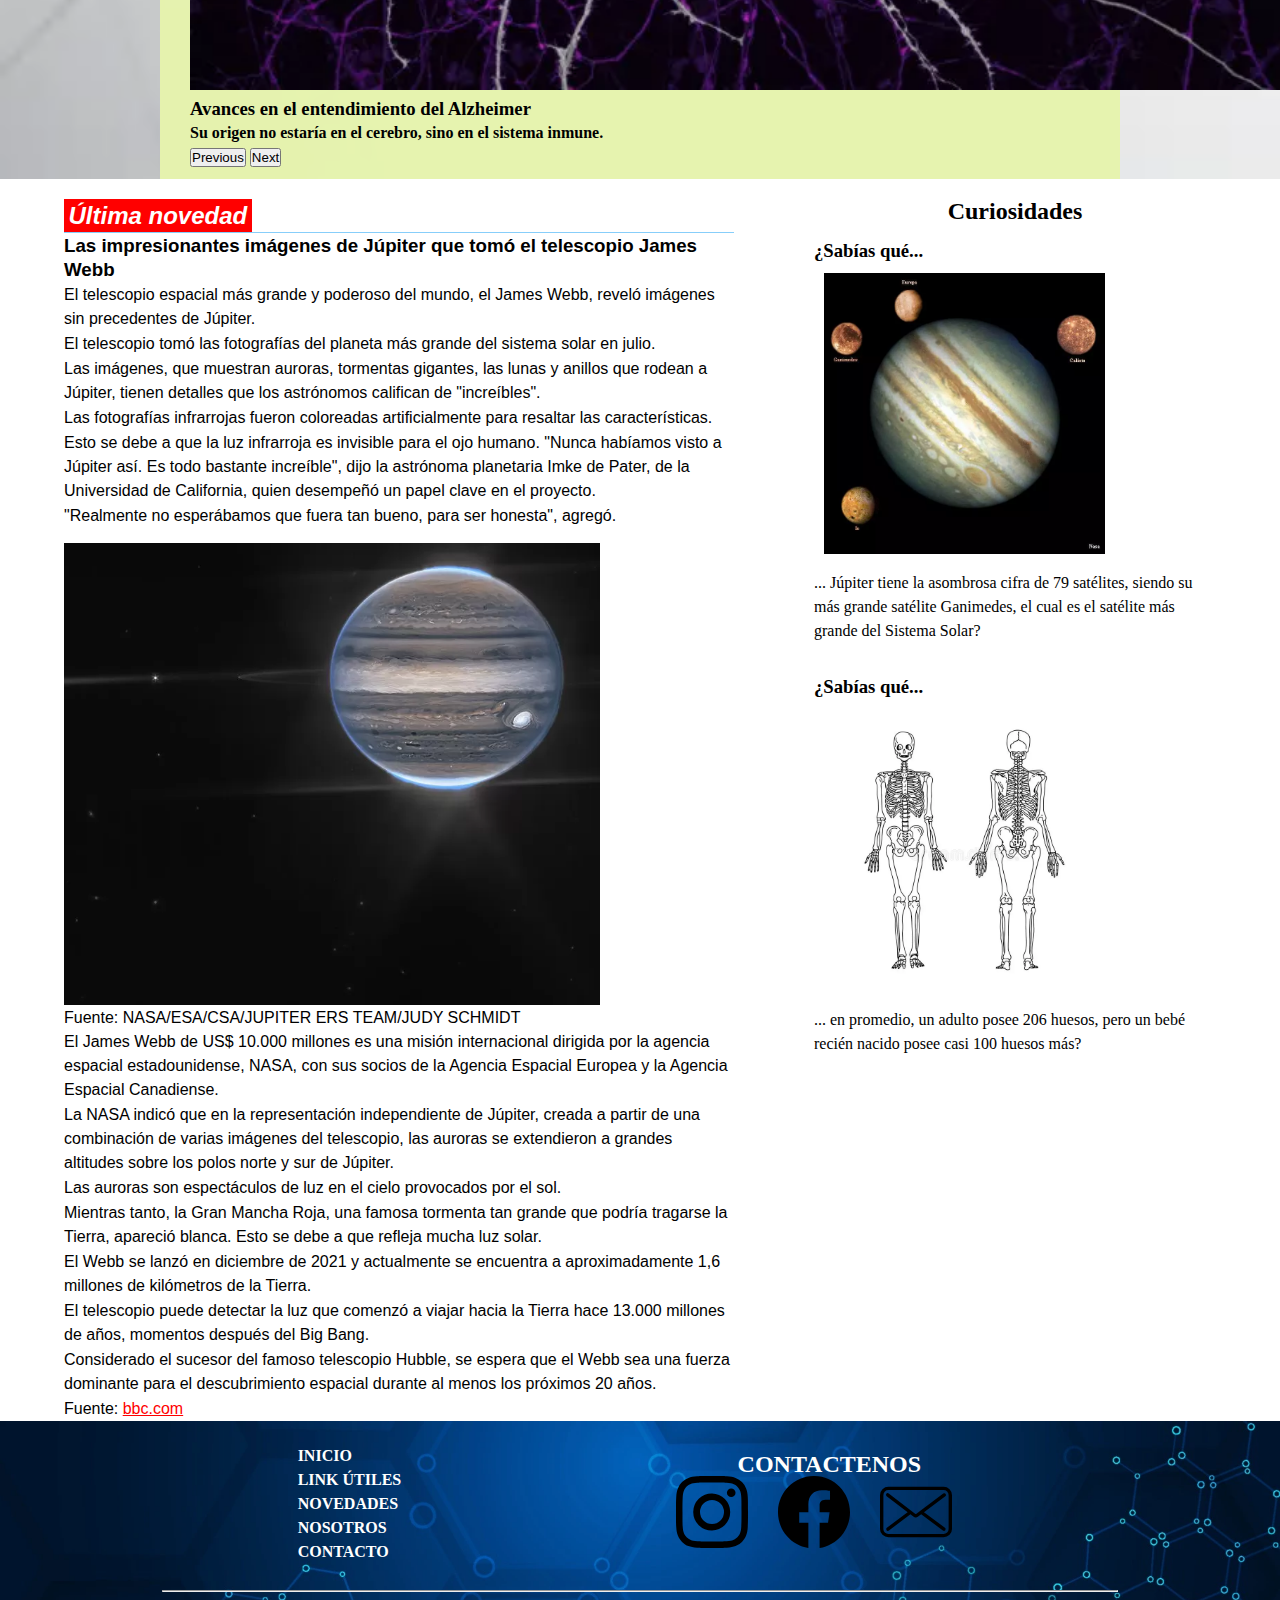
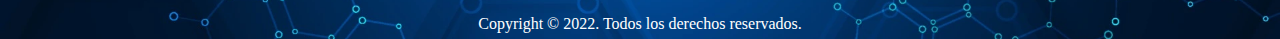
==== commit 127d5a6f: "Ultimos retoques entrega final" ====
--- a/index.html
+++ b/index.html
@@ -20,19 +20,19 @@
         <!-- nav con menu hamburguesa -->
         <div class="menuHamburguesa">
             <input type="checkbox">
-            <span class="fas fa-bars"><img src="./img/icons/list.svg" alt="" class="hamburguesa"></span>
-            <span class="fas fa-times"><img src="./img/icons/cruz.svg" alt="" class="cruz"></span>
+            <span class="fas fa-bars"><img src="./img/icons/list.svg" alt="Abrir menú" class="hamburguesa"></span>
+            <span class="fas fa-times"><img src="./img/icons/cruz.svg" alt="Cerrar menú" class="cruz"></span>
             <nav>
                 <ul>
                     <li><a href="index.html">INICIO</a></li>
                     <li><a href="./section/link.html">LINK ÚTILES</a></li>
                     <li><a href="./section/novedades.html">NOVEDADES</a></li>
                     <li><a href="./section/nosotros.html">NOSOTROS</a></li>
-                    <li><a href="./section/contacto.html">CONTACTO</li></a></li>
+                    <li><a href="./section/contacto.html">CONTACTO</a></li>
                 </ul>
             </nav>
             <section>
-                <img src="./img/robotConAnteojos.webp" alt="robot" class="logo logoHamburguesa">
+                <img src="./img/robotConAnteojos.webp" alt="robot logo" class="logo logoHamburguesa">
             </section>
         </div>
 
@@ -43,34 +43,24 @@
             </section>
             <nav>
                 <ul>
-                    <a href="index.html">
-                        <li>INICIO</li>
-                    </a>
-                    <a href="./section/link.html">
-                        <li>LINK ÚTILES</li>
-                    </a>
-                    <a href="./section/novedades.html">
-                        <li>NOVEDADES</li>
-                    </a>
-                    <a href="./section/nosotros.html">
-                        <li>NOSOTROS</li>
-                    </a>
-                    <a href="./section/contacto.html">
-                        <li>CONTACTO</li>
-                    </a>
+                    <li><a href="index.html">INICIO</a></li>
+                    <li><a href="./section/link.html">LINK ÚTILES</a></li>
+                    <li><a href="./section/novedades.html">NOVEDADES</a></li>
+                    <li><a href="./section/nosotros.html">NOSOTROS</a></li>
+                    <li><a href="./section/contacto.html">CONTACTO</a></li>
                 </ul>
             </nav>
+        </div>
+        <div class="titulo">
+            <section>
+                <img src="./img/robotConAnteojos.webp" alt="robot" class="logo logoBody">
+            </section>
+            <h1>EL RINCON DEL NERD</h1>
         </div>
     </header>
     <div class="contenedor">
         <main>
             <section class="primeraSeccion">
-                <div class="titulo">
-                    <section>
-                        <img src="./img/robotConAnteojos.webp" alt="robot" class="logo logoBody">
-                    </section>
-                    <h1>EL RINCON DEL NERD</h1>
-                </div>
                 <div class="carrusel">
                     <div id="carouselExampleCaptions" class="carousel slide" data-bs-ride="false">
                         <div class="carousel-indicators">
@@ -84,13 +74,32 @@
                         <div class="carousel-inner">
                             <!-- Falta agregar indicadores del título de las noticias para pantallas grandes -->
                             <div class="carousel-item active">
-                                <a href="./sites/jupiter.html"><img src="./img/jupiterJamesWebb.webp" class="d-block w-100" alt="Imagen de Júpiter tomada por el JamesWebb"></a>
+                                <a href="./sites/jupiter.html"><img src="./img/jupiterJamesWebb.webp"
+                                        class="d-block w-100" alt="Imagen de Júpiter tomada por el JamesWebb"></a>
+                                <div class="carousel-caption d-none d-md-block">
+                                    <h3>Júpiter como nunca antes visto</h3>
+                                    <h4>Ya se pueden ver las últimas imagenes tomadas por el James Webb.</h4>
+                                </div>
                             </div>
                             <div class="carousel-item">
-                                <a href="https://www.robotitus.com/estos-son-los-4-paises-con-mayor-perdida-de-bosque-tropical-a-causa-de-la-mineria"><img src="./img/bosqueNoticia.webp" class="d-block w-100" alt="Pérdida de bosques a causa de la minería"></a>
+                                <a
+                                    href="https://www.robotitus.com/estos-son-los-4-paises-con-mayor-perdida-de-bosque-tropical-a-causa-de-la-mineria"><img
+                                        src="./img/bosqueNoticia.webp" class="d-block w-100"
+                                        alt="Pérdida de bosques a causa de la minería"></a>
+                                <div class="carousel-caption d-none d-md-block">
+                                    <h3>Los 4 paises con mayor pérdida de bosques</h3>
+                                    <h4>Estos son los bosques con mayores pérdidas debido a la minería.</h4>
+                                </div>
                             </div>
                             <div class="carousel-item">
-                                <a href="https://www.robotitus.com/el-alzheimer-no-tendria-su-origen-en-el-cerebro-sino-en-el-sistema-inmune"><img src="./img/alzheimerNoticia.webp" class="d-block w-100" alt="Alzheimer tendría origen en sistema inmune"></a>
+                                <a
+                                    href="https://www.robotitus.com/el-alzheimer-no-tendria-su-origen-en-el-cerebro-sino-en-el-sistema-inmune"><img
+                                        src="./img/alzheimerNoticia.webp" class="d-block w-100"
+                                        alt="Alzheimer tendría origen en sistema inmune"></a>
+                                <div class="carousel-caption d-none d-md-block">
+                                    <h3>Avances en el entendimiento del Alzheimer</h3>
+                                    <h4>Su origen no estaría en el cerebro, sino en el sistema inmune.</h4>
+                                </div>
                             </div>
                         </div>
 
@@ -208,35 +217,19 @@
         <section class="piePagina">
             <div class="pieSecciones">
                 <ul>
-                    <a href="index.html">
-                        <li>INICIO</li>
-                    </a>
-                    <a href="./section/link.html">
-                        <li>LINK ÚTILES</li>
-                    </a>
-                    <a href="./section/novedades.html">
-                        <li>NOVEDADES</li>
-                    </a>
-                    <a href="./section/nosotros.html">
-                        <li>NOSOTROS</li>
-                    </a>
-                    <a href="./section/contacto.html">
-                        <li>CONTACTO</li>
-                    </a>
+                    <li><a href="index.html">INICIO</a></li>
+                    <li><a href="./section/link.html">LINK ÚTILES</a></li>
+                    <li><a href="./section/novedades.html">NOVEDADES</a></li>
+                    <li><a href="./section/nosotros.html">NOSOTROS</a></li>
+                    <li><a href="./section/contacto.html">CONTACTO</a></li>
                 </ul>
             </div>
             <section class="redes">
                 <h2>CONTACTENOS</h2>
                 <ul class="logoRedes">
-                    <a href="https://instagram.com" target="_blank">
-                        <li><img src="./img/icons/icons8-instagram.svg" alt="instagram" class="iconoRedes"></li>
-                    </a>
-                    <a href="https://facebook.com" target="_blank">
-                        <li><img src="./img/icons/facebook.svg" alt="facebook" class="iconoRedes"></li>
-                    </a>
-                    <a href="mailto:leangt96@gmail.com" target="_blank">
-                        <li><img src="./img/icons/correo.svg" alt="email" class="iconoRedes"></li>
-                    </a>
+                    <li><a href="https://instagram.com" target="_blank"><img src="./img/icons/icons8-instagram.svg" alt="instagram" class="iconoRedes"></a></li>
+                    <li><a href="https://facebook.com" target="_blank"><img src="./img/icons/facebook.svg" alt="facebook" class="iconoRedes"></a></li>
+                    <li><a href="mailto:leangt96@gmail.com" target="_blank"><img src="./img/icons/correo.svg" alt="" class="iconoRedes"></a></li>
                 </ul>
             </section>
         </section>
--- a/estilos/styles.css
+++ b/estilos/styles.css
@@ -9,13 +9,16 @@
 }
 
 /* Este header aparecerá para pantallas de escritorio solamente */
+header {
+  background-color: #f6f9fc;
+}
+
 .headerGrande {
   display: none;
 }
 
 .menuHamburguesa {
   color: black;
-  background-color: #f6f9fc;
   min-height: 48px;
 }
 .menuHamburguesa a {
@@ -63,7 +66,7 @@
   display: none;
 }
 
-/* Este codigo es para que no aparezcan a menos que lo indique la media query */
+/* Este codigo es para que no aparezcan a menos que lo indique la media query correspondiente */
 .logoHeader, .logoHamburguesa {
   display: none;
 }
@@ -84,6 +87,9 @@
   width: 80%;
   margin: auto;
 }
+.carrusel img {
+  width: 90vw;
+}
 
 .tituloSeccion {
   border-bottom: solid 1px lightskyblue;
@@ -94,7 +100,7 @@
   margin: auto;
   font-family: "Lato", sans-serif;
 }
-.articulo h2 {
+.articulo h2, .articulo form p, form .articulo p {
   background-color: red;
   color: white;
   font-style: italic;
@@ -151,19 +157,23 @@
   width: 70%;
 }
 
-footer, footer ul {
+footer {
   display: flex;
   flex-direction: column;
   justify-content: space-evenly;
   align-items: normal;
   color: white;
-  width: 100%;
   background-color: #123456;
 }
 footer ul {
   list-style-type: none;
+  display: flex;
+  flex-direction: column;
+  justify-content: space-evenly;
+  align-items: normal;
   justify-content: center;
   font-weight: bold;
+  background-image: none;
 }
 footer ul a {
   color: white;
@@ -249,6 +259,7 @@
   color: black;
 }
 
+/* Esta media es particular para evitar el overflow del footer para los logos de las redes sociales */
 @media (min-width: 300px) {
   .contenedorCanal {
     flex-wrap: nowrap !important;
@@ -273,15 +284,18 @@
   padding: 2vw;
   margin: 4vw;
   border: solid 1px black;
-  border-radius: 15px;
+  border-radius: 1em;
+}
+form h2, form p {
+  display: flex;
+  flex-direction: row;
+  justify-content: center;
+  align-items: flex-start;
+  padding: 1em;
+  padding-top: 0px;
 }
 form p {
-  display: flex;
-  flex-direction: row;
-  justify-content: center;
-  align-items: flex-start;
-  font-size: 25px;
-  padding: 15px;
+  font-size: 1.5em;
 }
 
 .formularioInput {
@@ -301,10 +315,12 @@
 }
 
 .boton input {
-  width: 60px;
-}
-
-@media (min-width: 600px) {
+  width: 4em;
+  padding: 5px;
+  margin: 5px;
+}
+
+@media (min-width: 500px) {
   .formularioInput {
     display: flex;
     flex-direction: row;
@@ -324,12 +340,13 @@
   border: solid 1px black;
   border-radius: 15px;
   padding: 2em;
-  display: flex;
-  flex-direction: column;
-  justify-content: center;
-  align-items: flex-start;
-}
-.novedad h2 {
+  text-align: center;
+  display: flex;
+  flex-direction: column;
+  justify-content: center;
+  align-items: flex-start;
+}
+.novedad h2, .novedad form p, form .novedad p {
   font-size: calc(1rem + 0.8vw);
 }
 .novedad img {
@@ -339,30 +356,6 @@
   display: none;
 }
 
-@media (min-width: 600px) {
-  .novedad {
-    display: flex;
-    flex-direction: row-reverse;
-    justify-content: center;
-    align-items: center;
-  }
-}
-@media (min-width: 1024px) {
-  .novedad {
-    display: flex;
-    flex-direction: column;
-    justify-content: center;
-    align-items: center;
-  }
-  .novedad p {
-    display: block;
-    margin-top: 2em;
-    font-weight: 500;
-  }
-  .novedad a {
-    text-decoration: underline;
-  }
-}
 .nosotros {
   width: 70%;
   margin: auto;
@@ -370,7 +363,7 @@
   margin-bottom: 3em;
 }
 
-@media (min-width: 600px) {
+@media (min-width: 500px) {
   .logoBody {
     display: none;
   }
@@ -393,16 +386,48 @@
   }
   .segundaSeccion {
     display: grid;
-    grid-template-columns: 5fr 3fr;
     -moz-column-gap: 5em;
          column-gap: 5em;
+    grid-template-areas: "articulo" "sidebar";
+  }
+  .novedad {
+    display: flex;
+    flex-direction: row-reverse;
+    justify-content: center;
+    align-items: center;
+  }
+}
+@media (min-width: 768px) {
+  header {
+    background-image: url(../img/backgroundHeader.webp);
+    background-size: cover;
+  }
+  .carousel-indicators {
+    bottom: 8rem;
+  }
+  .carousel-caption {
+    position: static;
+    color: black;
+  }
+  .segundaSeccion {
+    display: grid;
+    grid-template-columns: 5fr 3fr;
     grid-template-areas: "articulo sidebar";
+  }
+  footer {
+    background-image: url(../img/backgroundFooter.webp);
+    background-size: cover;
+  }
+  .primeraSeccion {
+    background-image: url(../img/backgroundCarrusel.webp);
+    background-size: cover;
+    background-repeat: no-repeat;
   }
 }
 @media (min-width: 1024px) {
   .carrusel {
     padding: 10px 30px 10px 30px;
-    background-color: rgb(243, 214, 174);
+    background-color: rgba(230, 243, 174, 0.986);
     max-width: 900px;
   }
   .menuHamburguesa {
@@ -415,44 +440,54 @@
     align-items: center;
   }
   header {
-    background-color: #f6f9fc;
     padding: 20px;
     border-bottom: 1px gray solid;
     top: 0px;
   }
+  a {
+    text-decoration: none;
+    color: black;
+  }
   nav ul {
     list-style-type: none;
     display: flex;
     flex-direction: row;
     padding: 0;
     margin: 0;
-  }
-  nav li {
     width: 100%;
   }
-  a {
-    text-decoration: none;
-    color: black;
-  }
-  nav a {
-    height: 50px;
-    font-size: 25px;
-    padding: 5px;
-    margin-left: 50px;
+  nav ul .logo {
+    height: 7em;
+  }
+  nav ul a {
+    height: 3.1em;
+    font-size: 1.5em;
+    margin-left: 2em;
     display: flex;
     flex-direction: column;
     justify-content: center;
   }
-  nav a a:hover {
+  nav ul a:hover {
     background-color: #cbd7e4;
   }
   .logoHeader {
     display: block;
   }
-  nav a .logo {
-    height: 7em;
-  }
   .pieSecciones {
     display: flex;
   }
+  .novedad {
+    display: flex;
+    flex-direction: column;
+    justify-content: center;
+    align-items: center;
+  }
+  .novedad p {
+    display: block;
+    margin-top: 2em;
+    font-weight: 500;
+  }
+  .novedad a {
+    text-decoration: underline;
+  }
 }/*# sourceMappingURL=styles.css.map */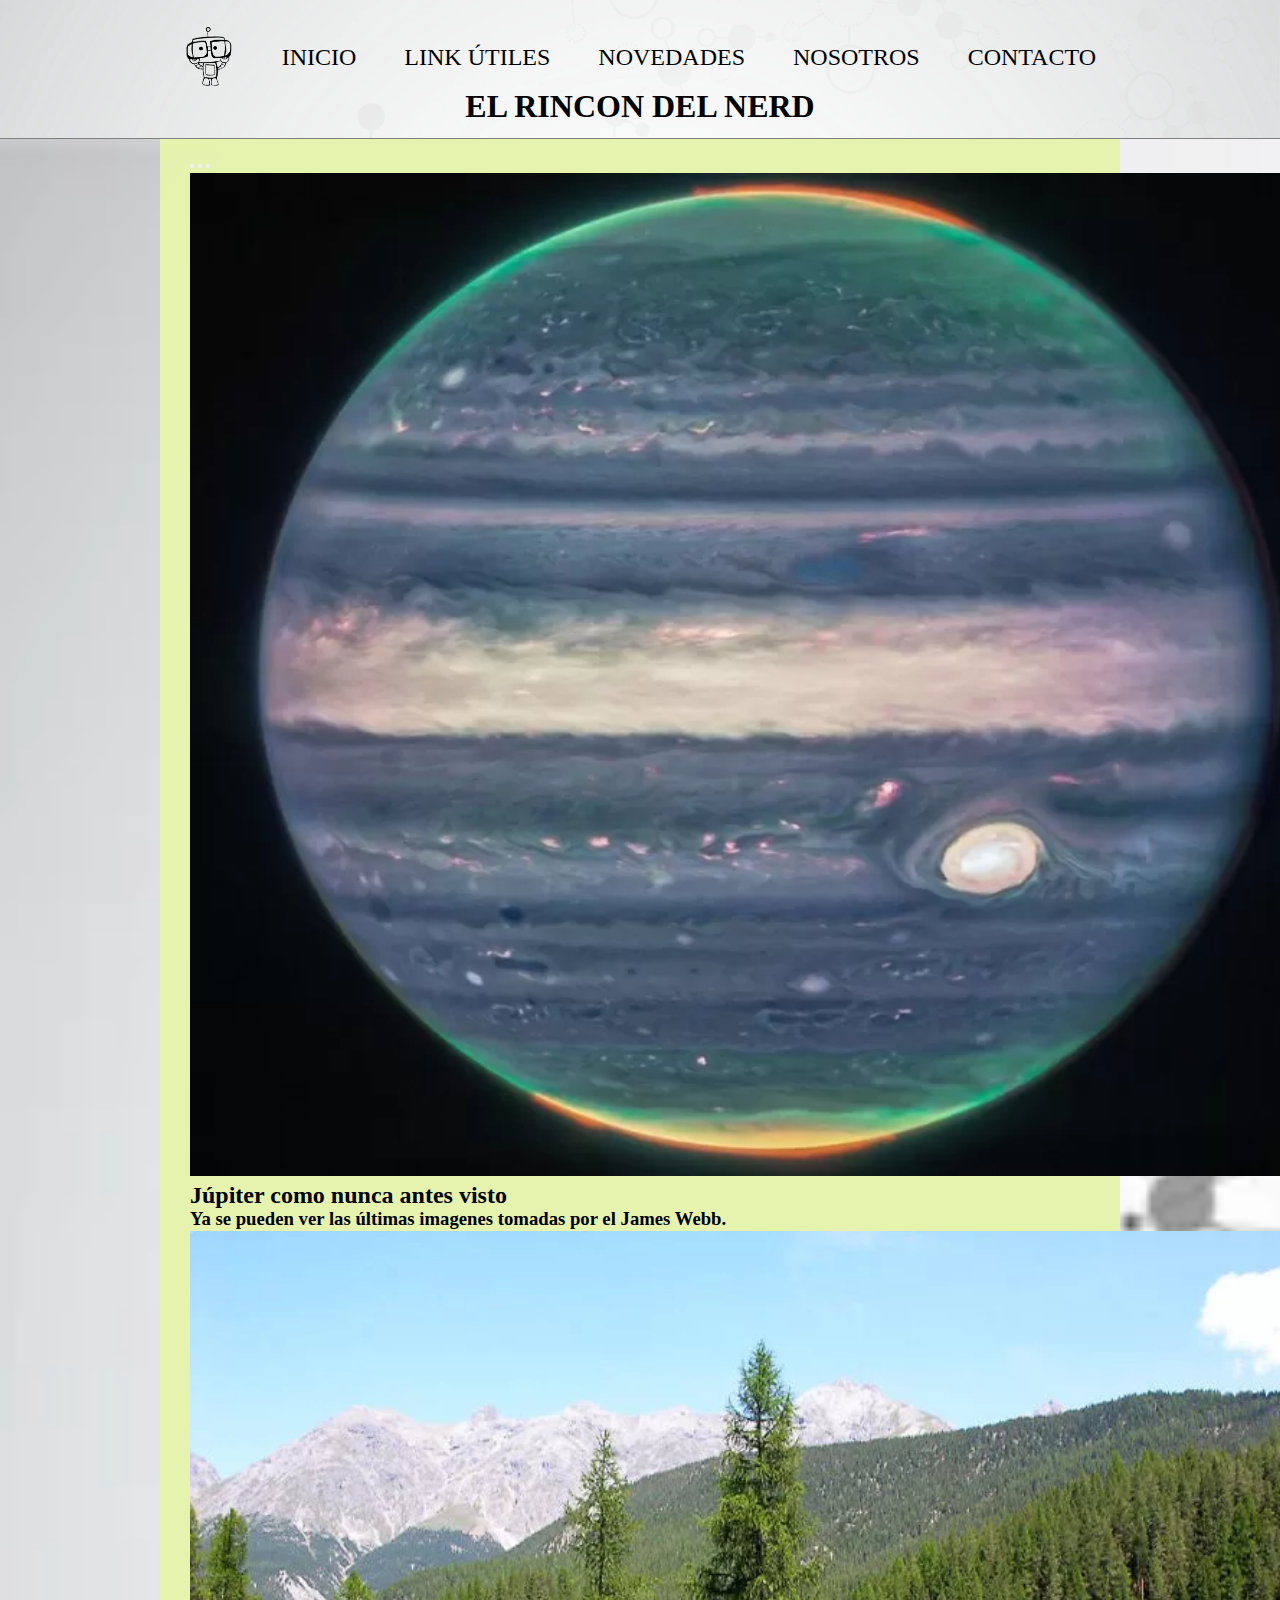
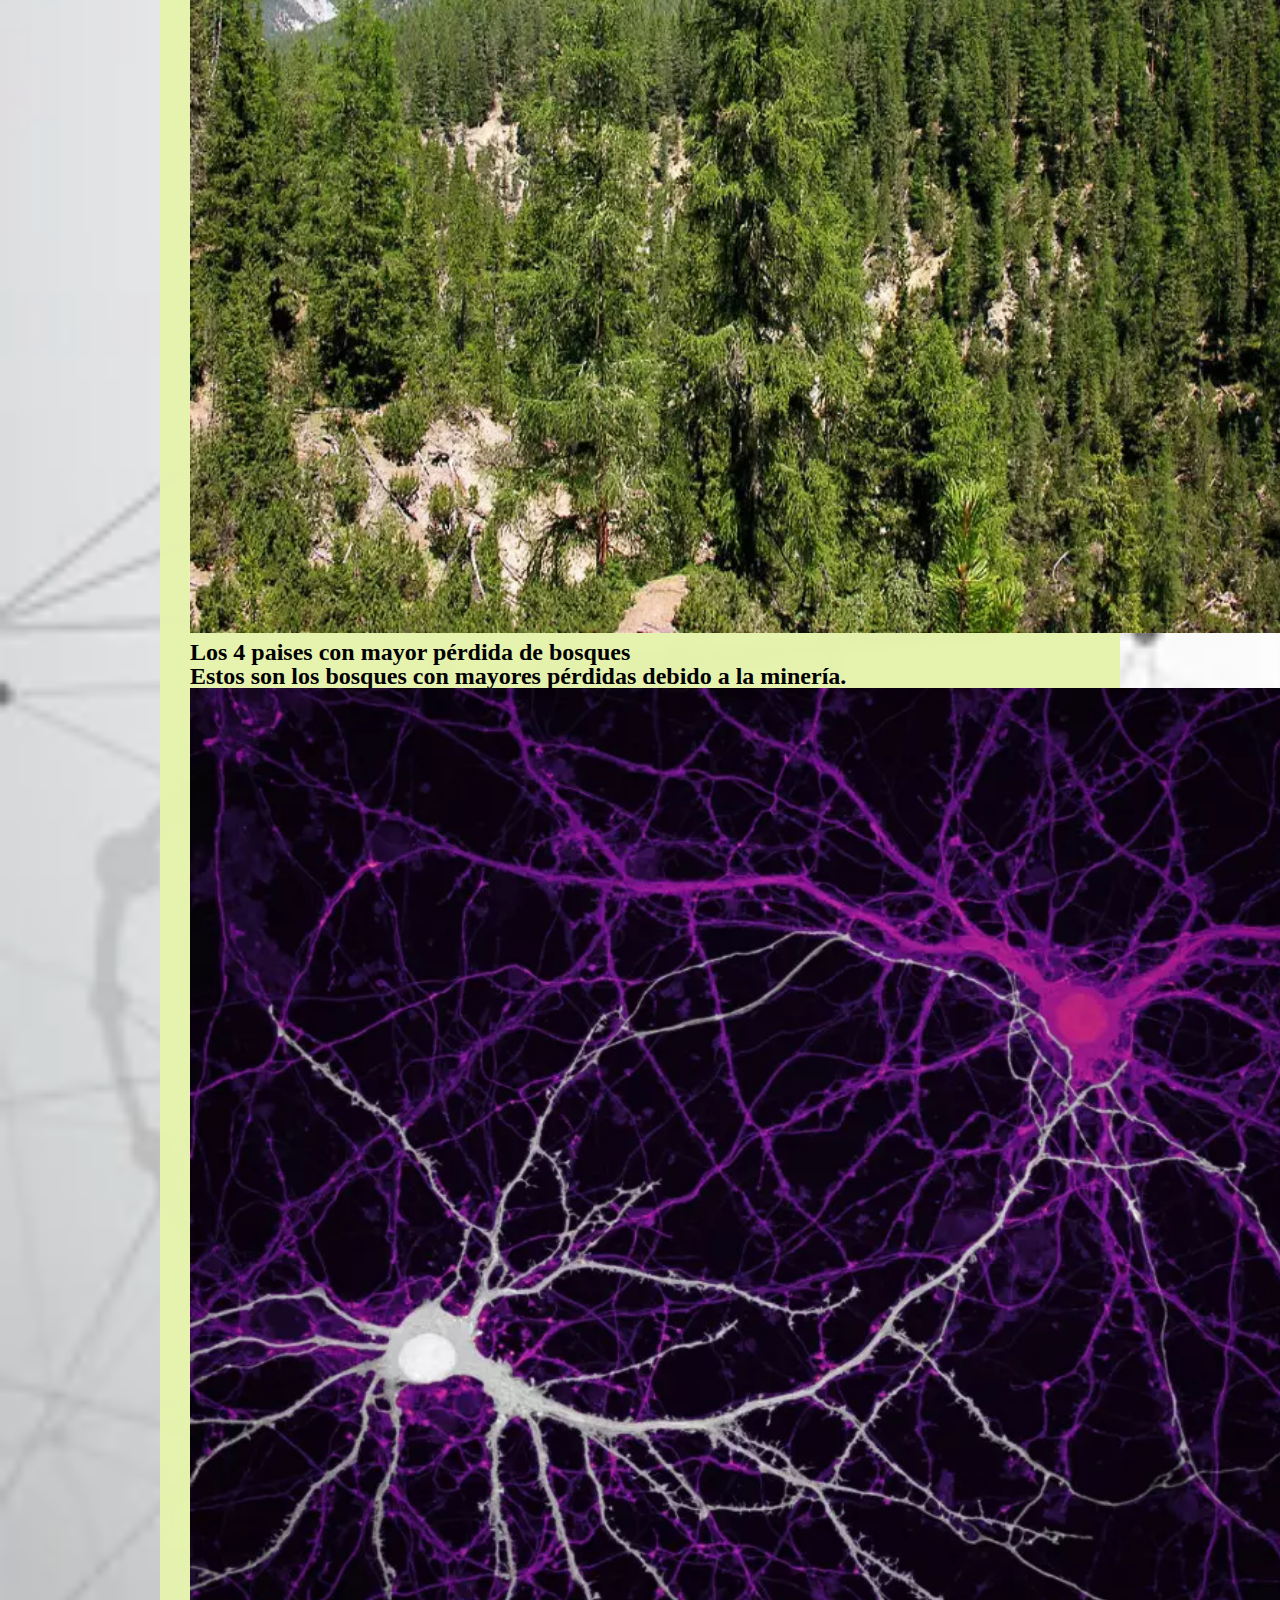
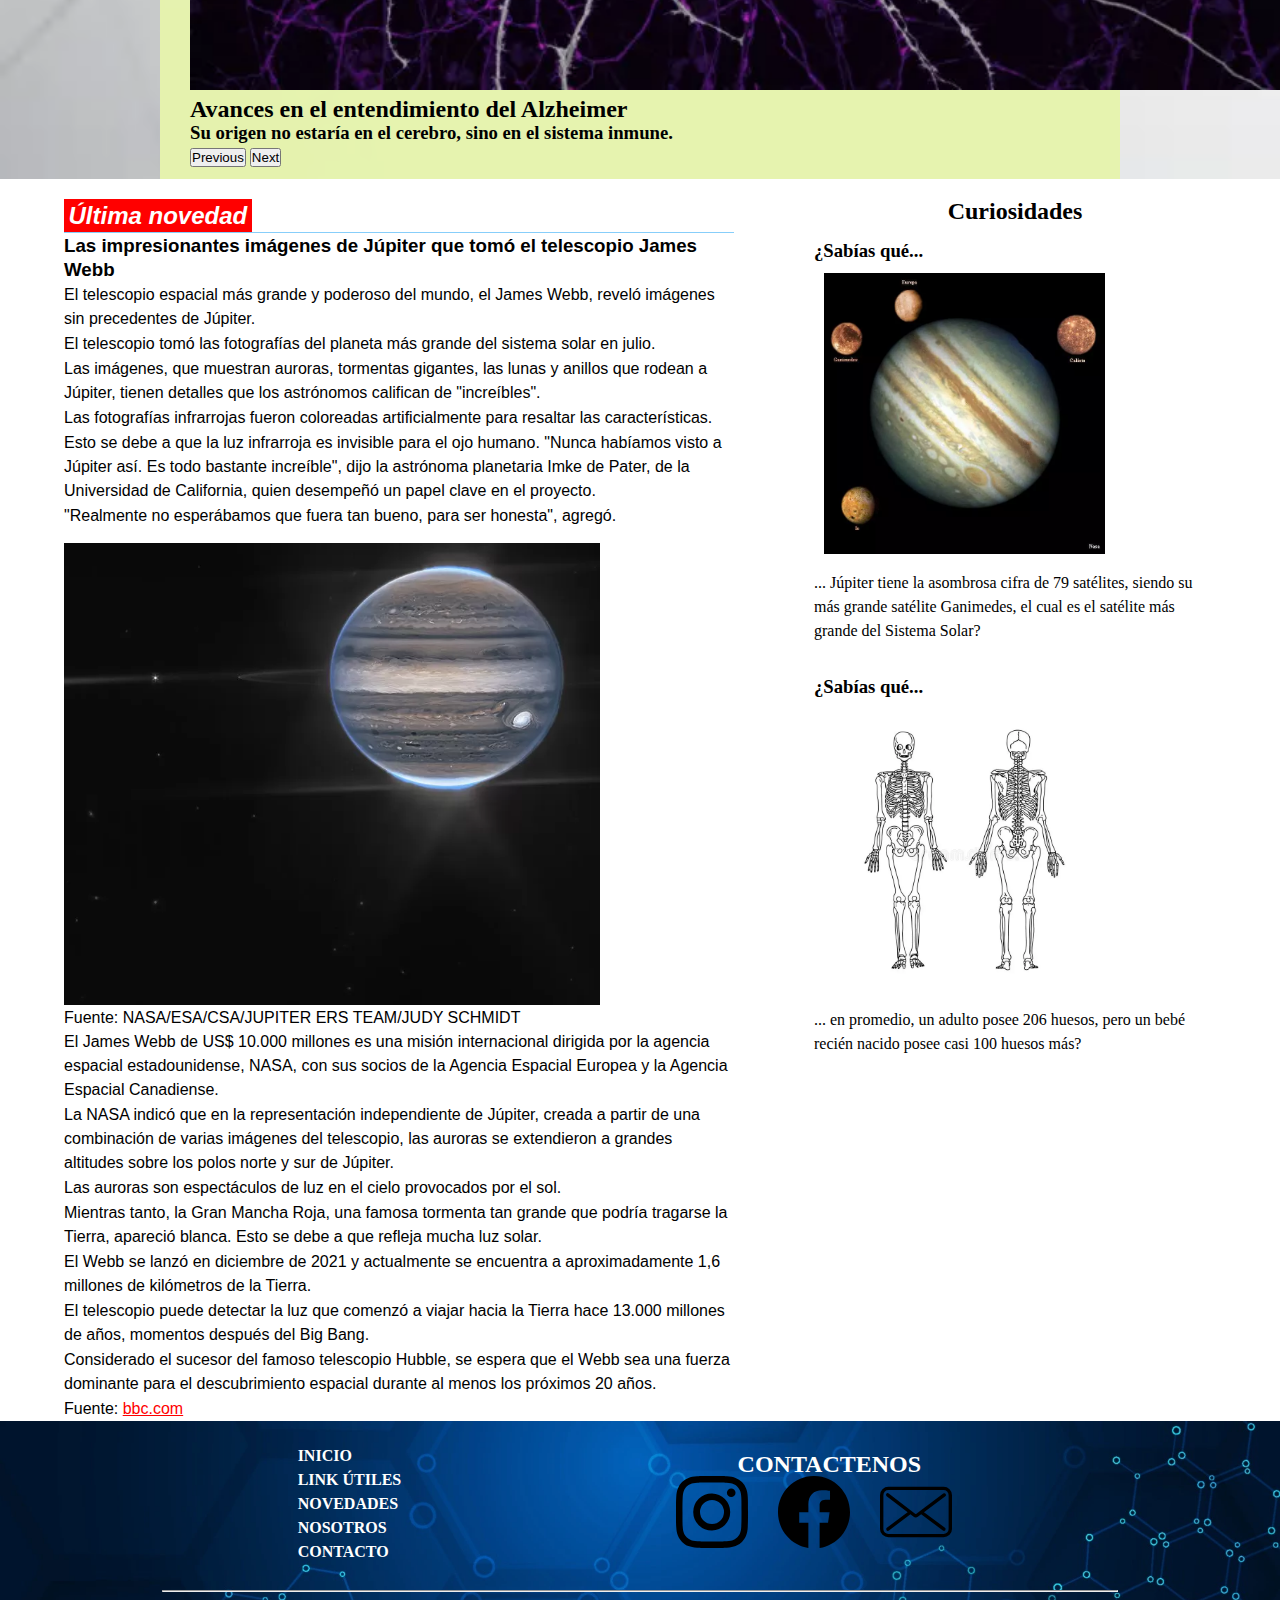
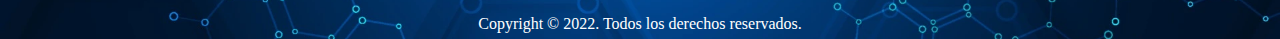
==== commit d7f3db88: "cambio en etiquetas y enlaces" ====
--- a/index.html
+++ b/index.html
@@ -77,28 +77,28 @@
                                 <a href="./sites/jupiter.html"><img src="./img/jupiterJamesWebb.webp"
                                         class="d-block w-100" alt="Imagen de Júpiter tomada por el JamesWebb"></a>
                                 <div class="carousel-caption d-none d-md-block">
-                                    <h3>Júpiter como nunca antes visto</h3>
-                                    <h4>Ya se pueden ver las últimas imagenes tomadas por el James Webb.</h4>
+                                    <h2>Júpiter como nunca antes visto</h2>
+                                    <h3>Ya se pueden ver las últimas imagenes tomadas por el James Webb.</h3>
                                 </div>
                             </div>
                             <div class="carousel-item">
                                 <a
-                                    href="https://www.robotitus.com/estos-son-los-4-paises-con-mayor-perdida-de-bosque-tropical-a-causa-de-la-mineria"><img
+                                    href="./sites/bosques.html"><img
                                         src="./img/bosqueNoticia.webp" class="d-block w-100"
                                         alt="Pérdida de bosques a causa de la minería"></a>
                                 <div class="carousel-caption d-none d-md-block">
-                                    <h3>Los 4 paises con mayor pérdida de bosques</h3>
-                                    <h4>Estos son los bosques con mayores pérdidas debido a la minería.</h4>
+                                    <h2>Los 4 paises con mayor pérdida de bosques</h2>
+                                    <h2>Estos son los bosques con mayores pérdidas debido a la minería.</h3>
                                 </div>
                             </div>
                             <div class="carousel-item">
                                 <a
-                                    href="https://www.robotitus.com/el-alzheimer-no-tendria-su-origen-en-el-cerebro-sino-en-el-sistema-inmune"><img
+                                    href="./sites/alzheimer.html"><img
                                         src="./img/alzheimerNoticia.webp" class="d-block w-100"
                                         alt="Alzheimer tendría origen en sistema inmune"></a>
                                 <div class="carousel-caption d-none d-md-block">
-                                    <h3>Avances en el entendimiento del Alzheimer</h3>
-                                    <h4>Su origen no estaría en el cerebro, sino en el sistema inmune.</h4>
+                                    <h2>Avances en el entendimiento del Alzheimer</h2>
+                                    <h3>Su origen no estaría en el cerebro, sino en el sistema inmune.</h3>
                                 </div>
                             </div>
                         </div>
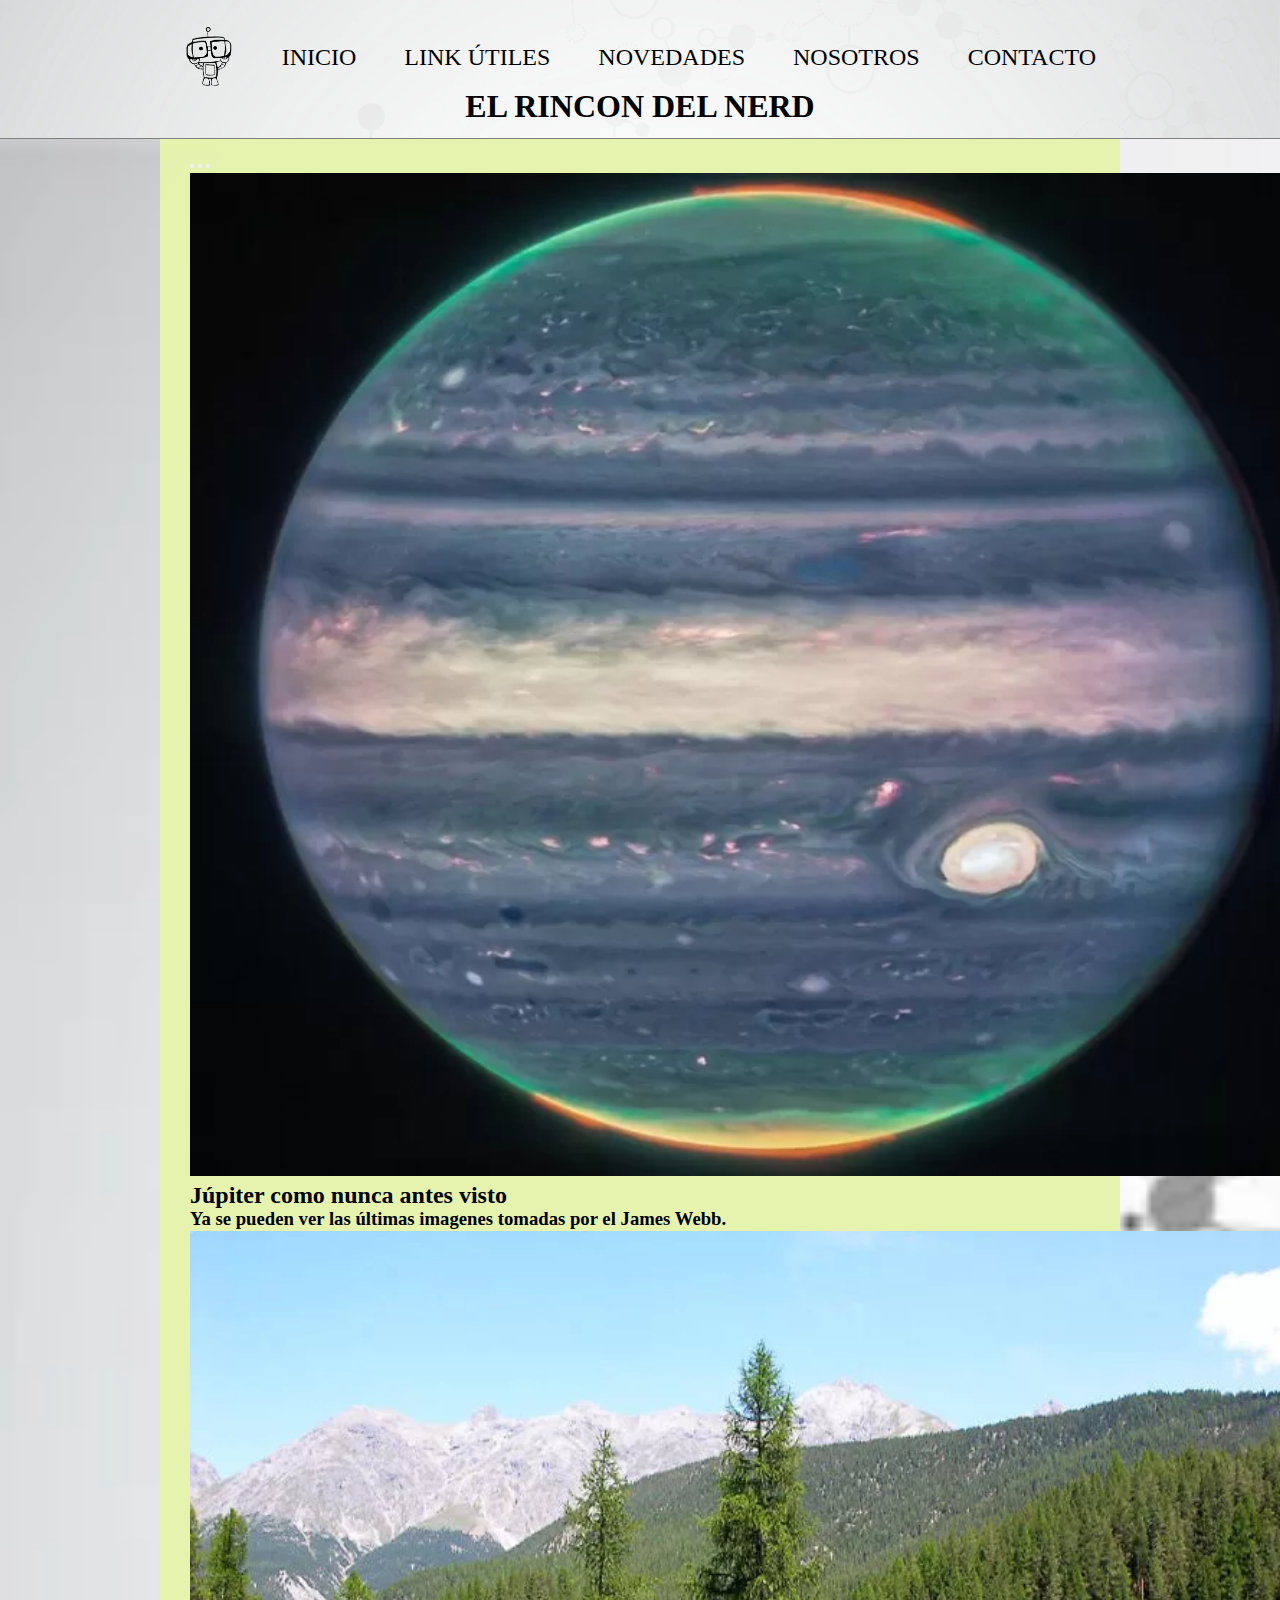
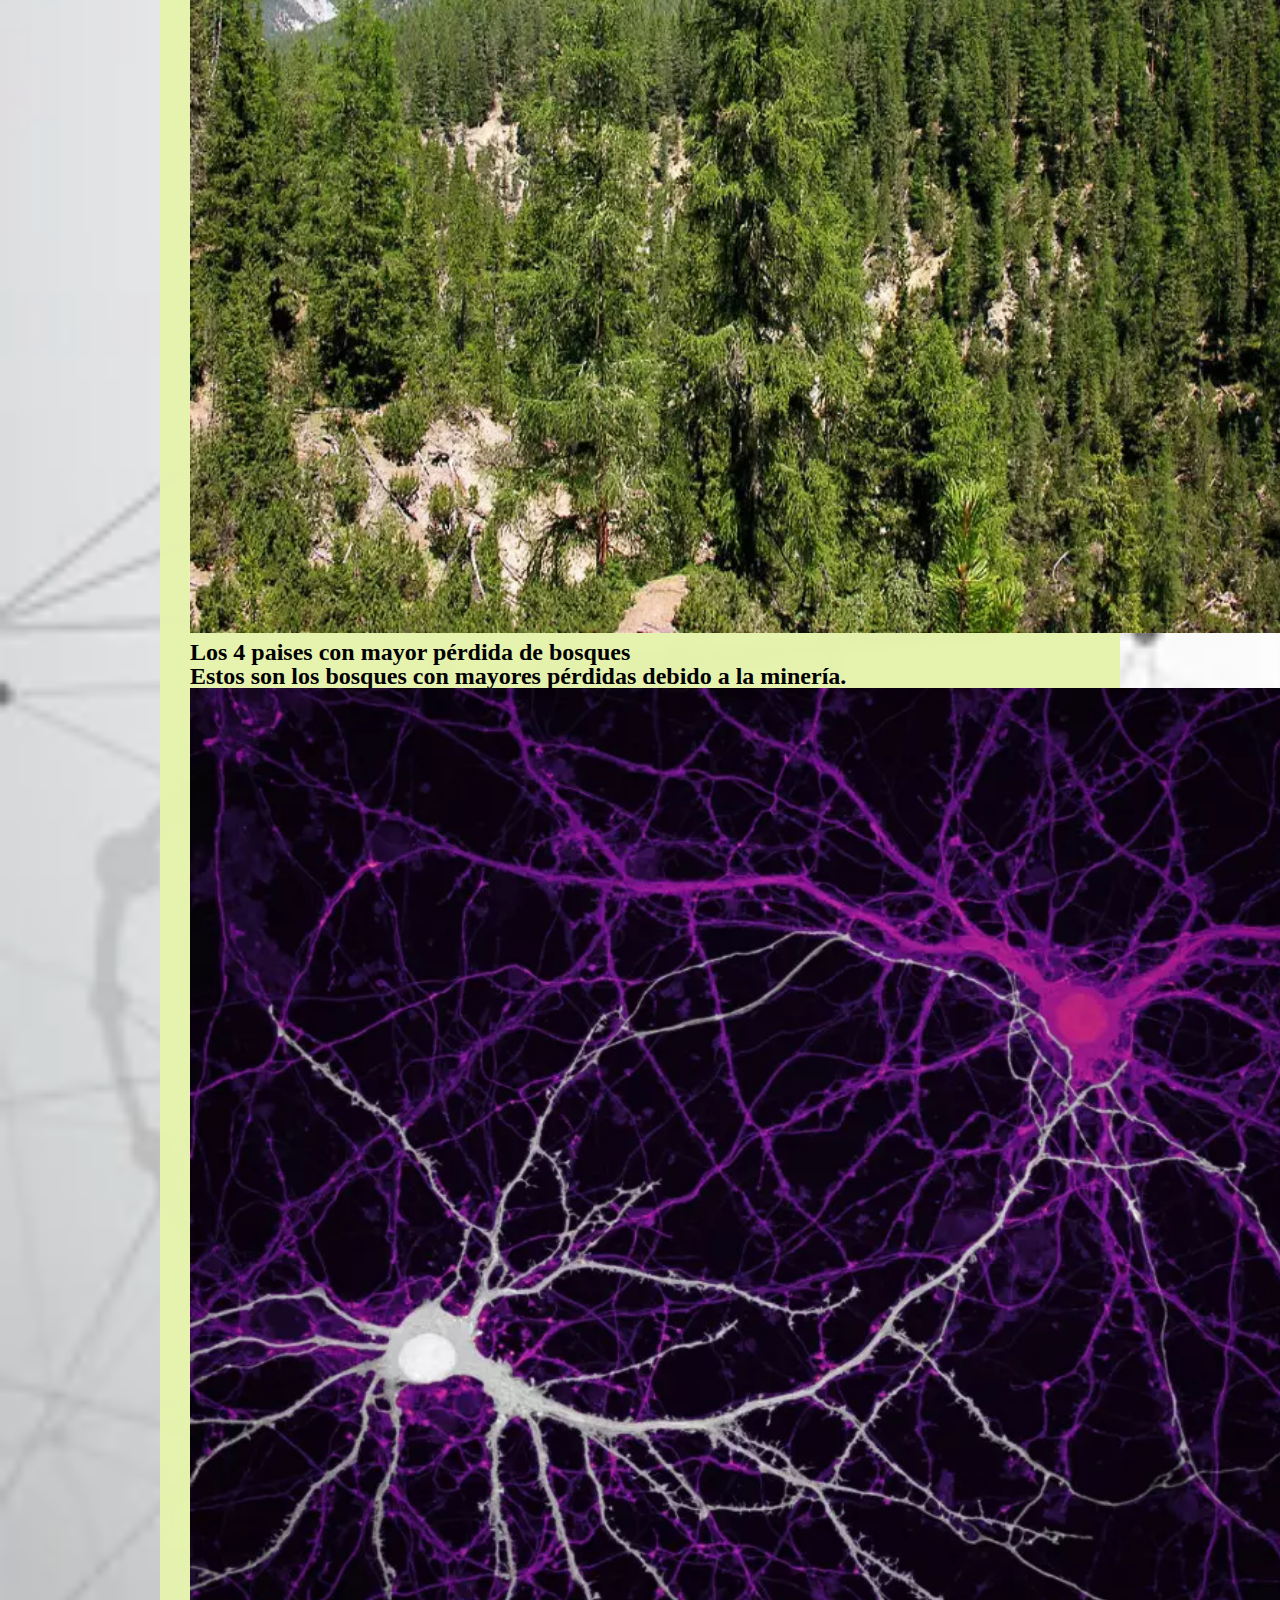
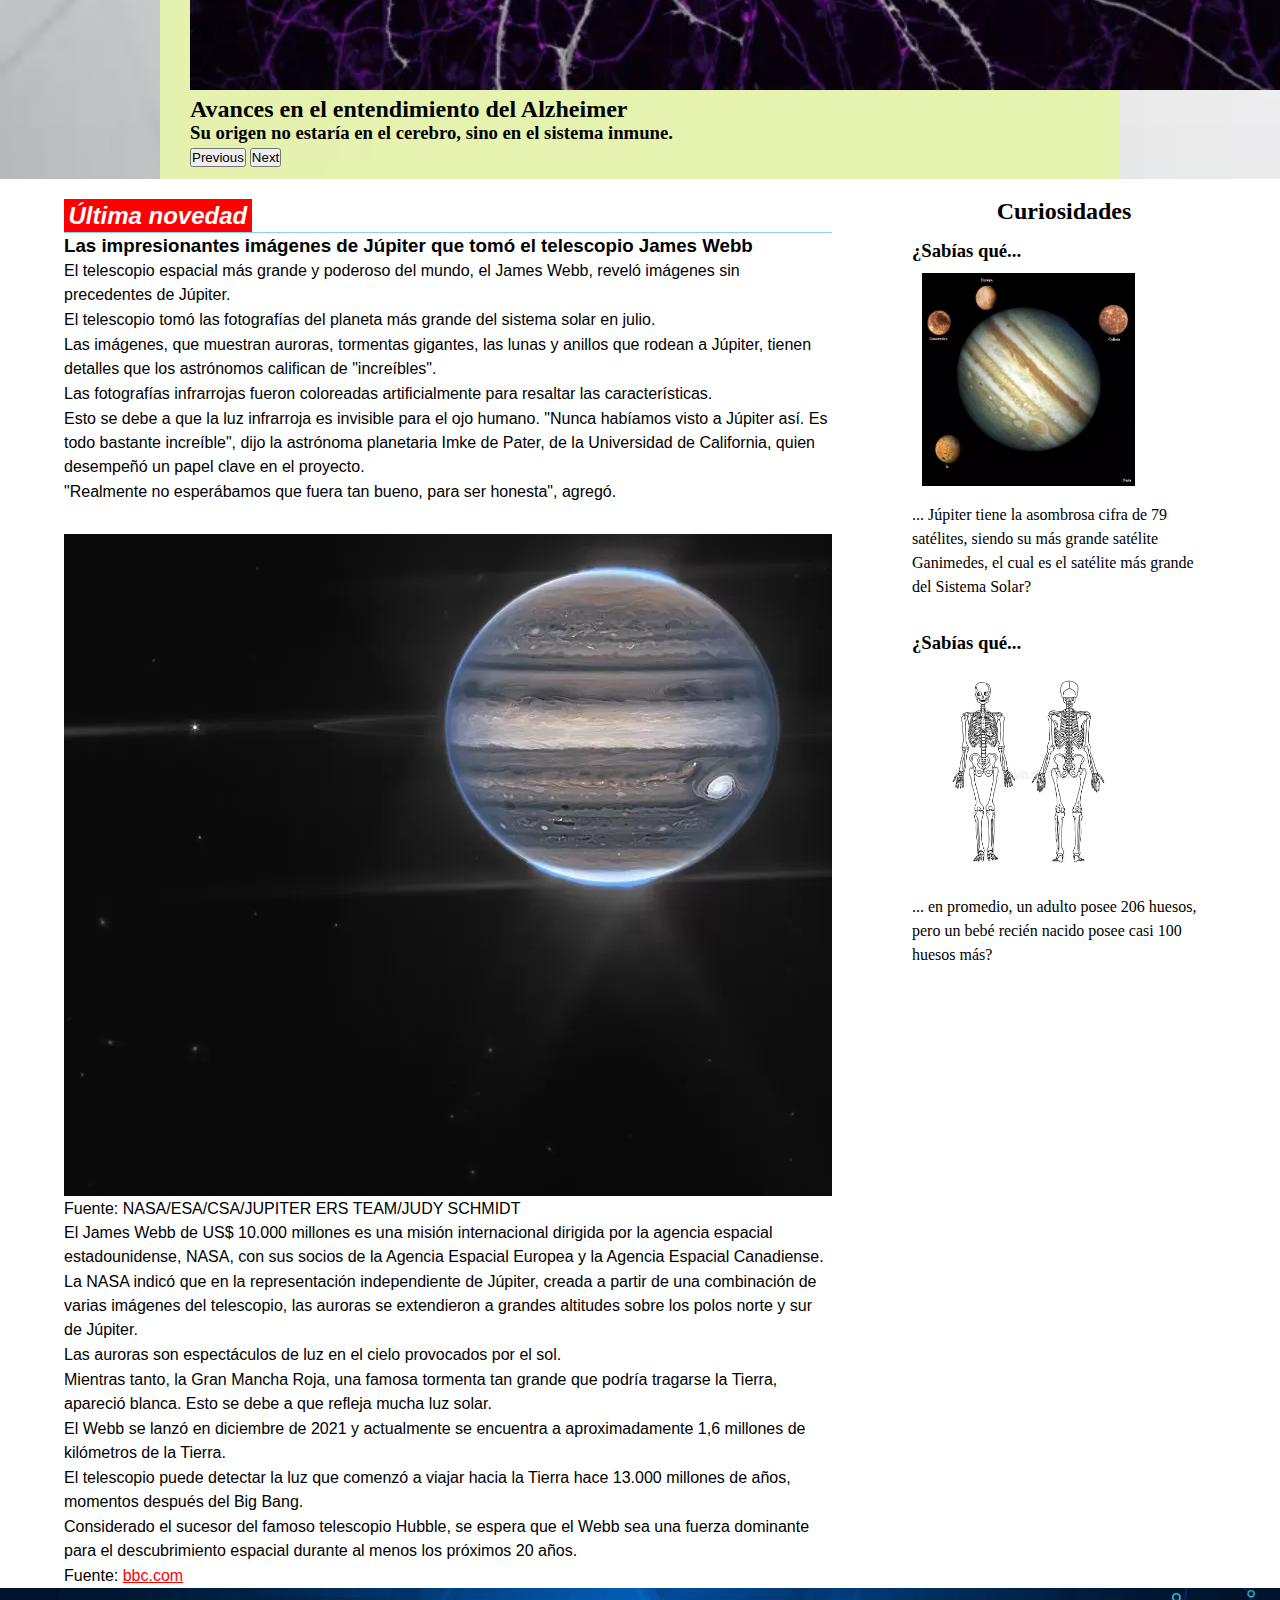
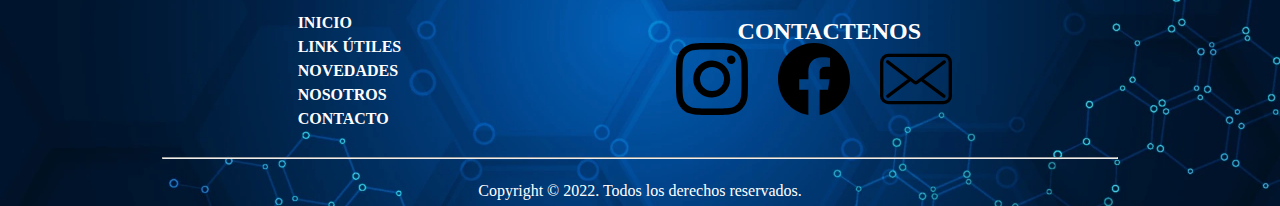
==== commit 308564ad: "Error en clase apĺicado resuelto" ====
--- a/index.html
+++ b/index.html
@@ -146,7 +146,7 @@
                         "Realmente no esperábamos que fuera tan bueno, para ser honesta", agregó.
                     </p>
                     <div class="imagenNoticia">
-                        <img src="./img/jupiterNoticia.webp" alt="Júpiter" class="jupiter jupiterNoticia">
+                        <img src="./img/jupiterNoticia.webp" alt="Júpiter" class="imagenNoticia">
                         <p class="fuente">
                             Fuente: NASA/ESA/CSA/JUPITER ERS TEAM/JUDY SCHMIDT
                         </p>
--- a/estilos/styles.css
+++ b/estilos/styles.css
@@ -131,8 +131,14 @@
   align-items: flex-start;
 }
 
-.jupiterNoticia {
+.imagenArticulo {
   width: 80%;
+}
+
+.imagenSites {
+  width: 95%;
+  margin-top: 1em;
+  margin-bottom: 1em;
 }
 
 .fuenteImagen {
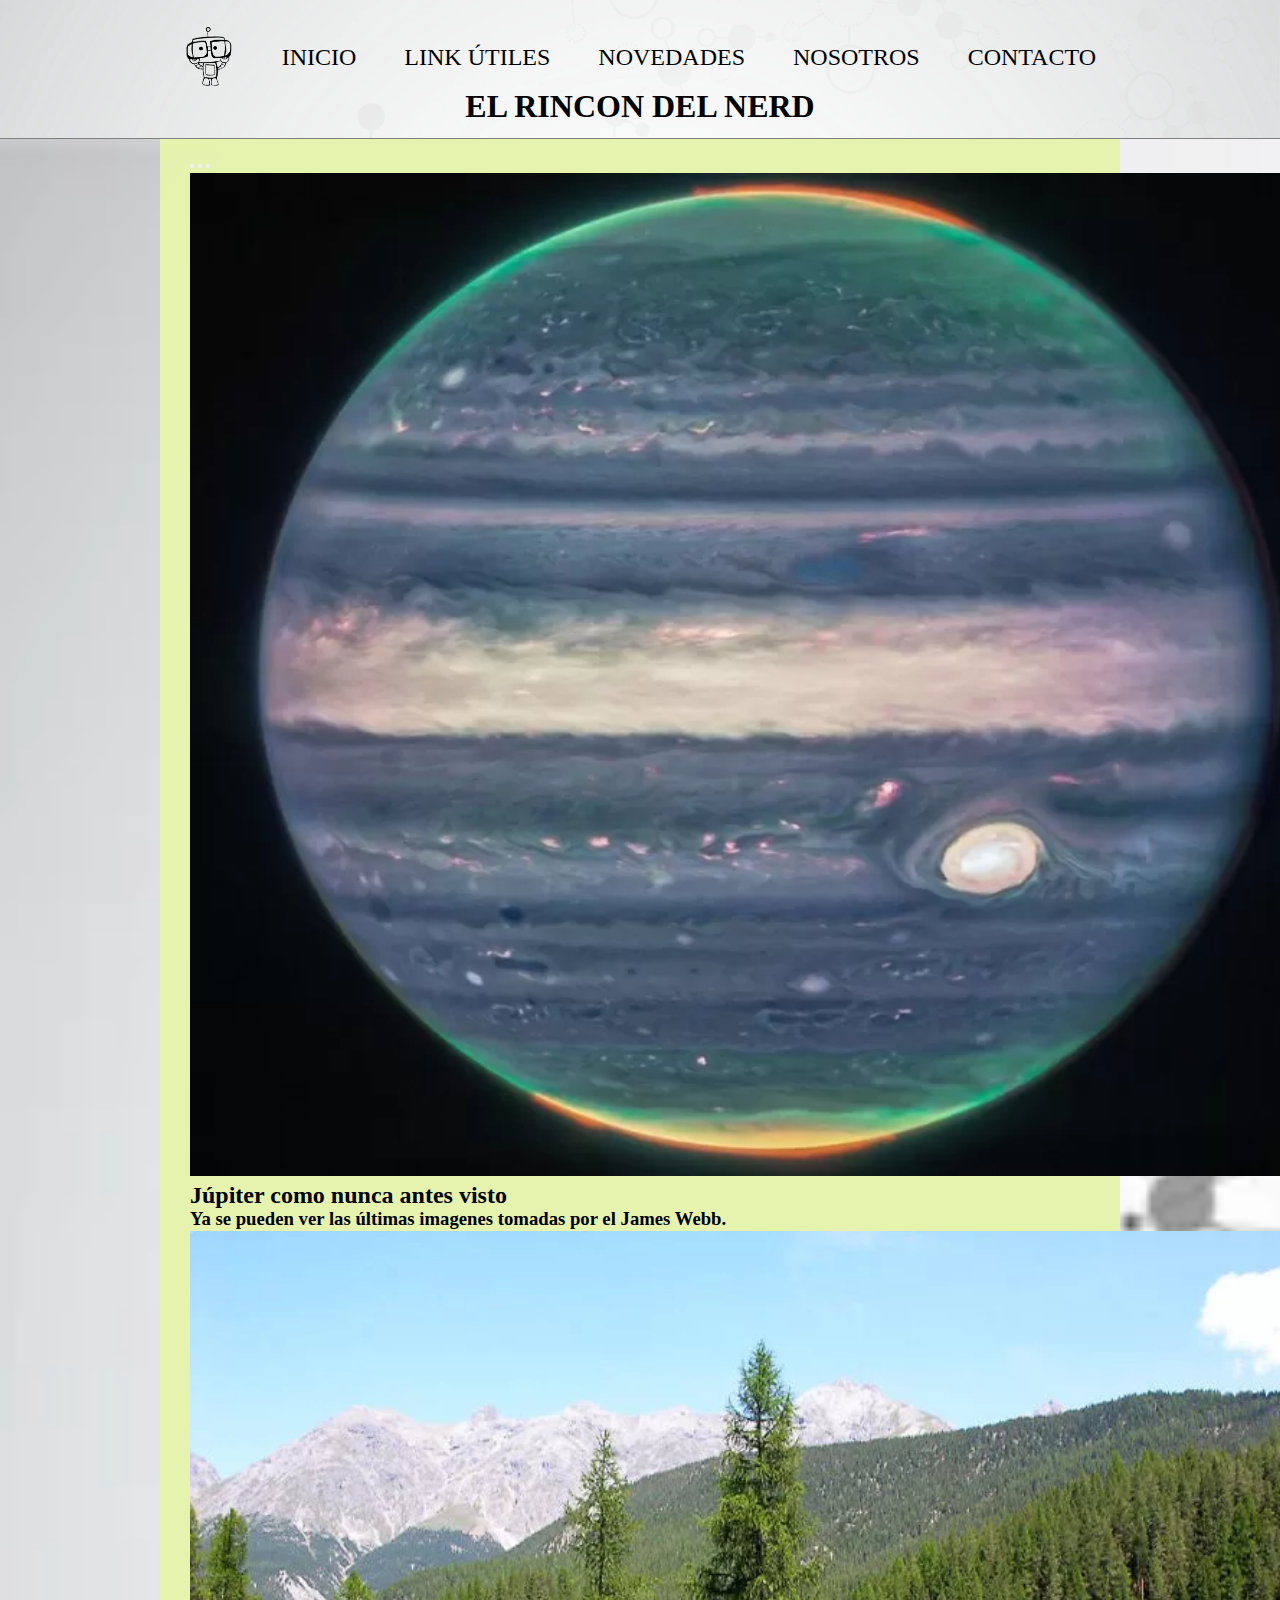
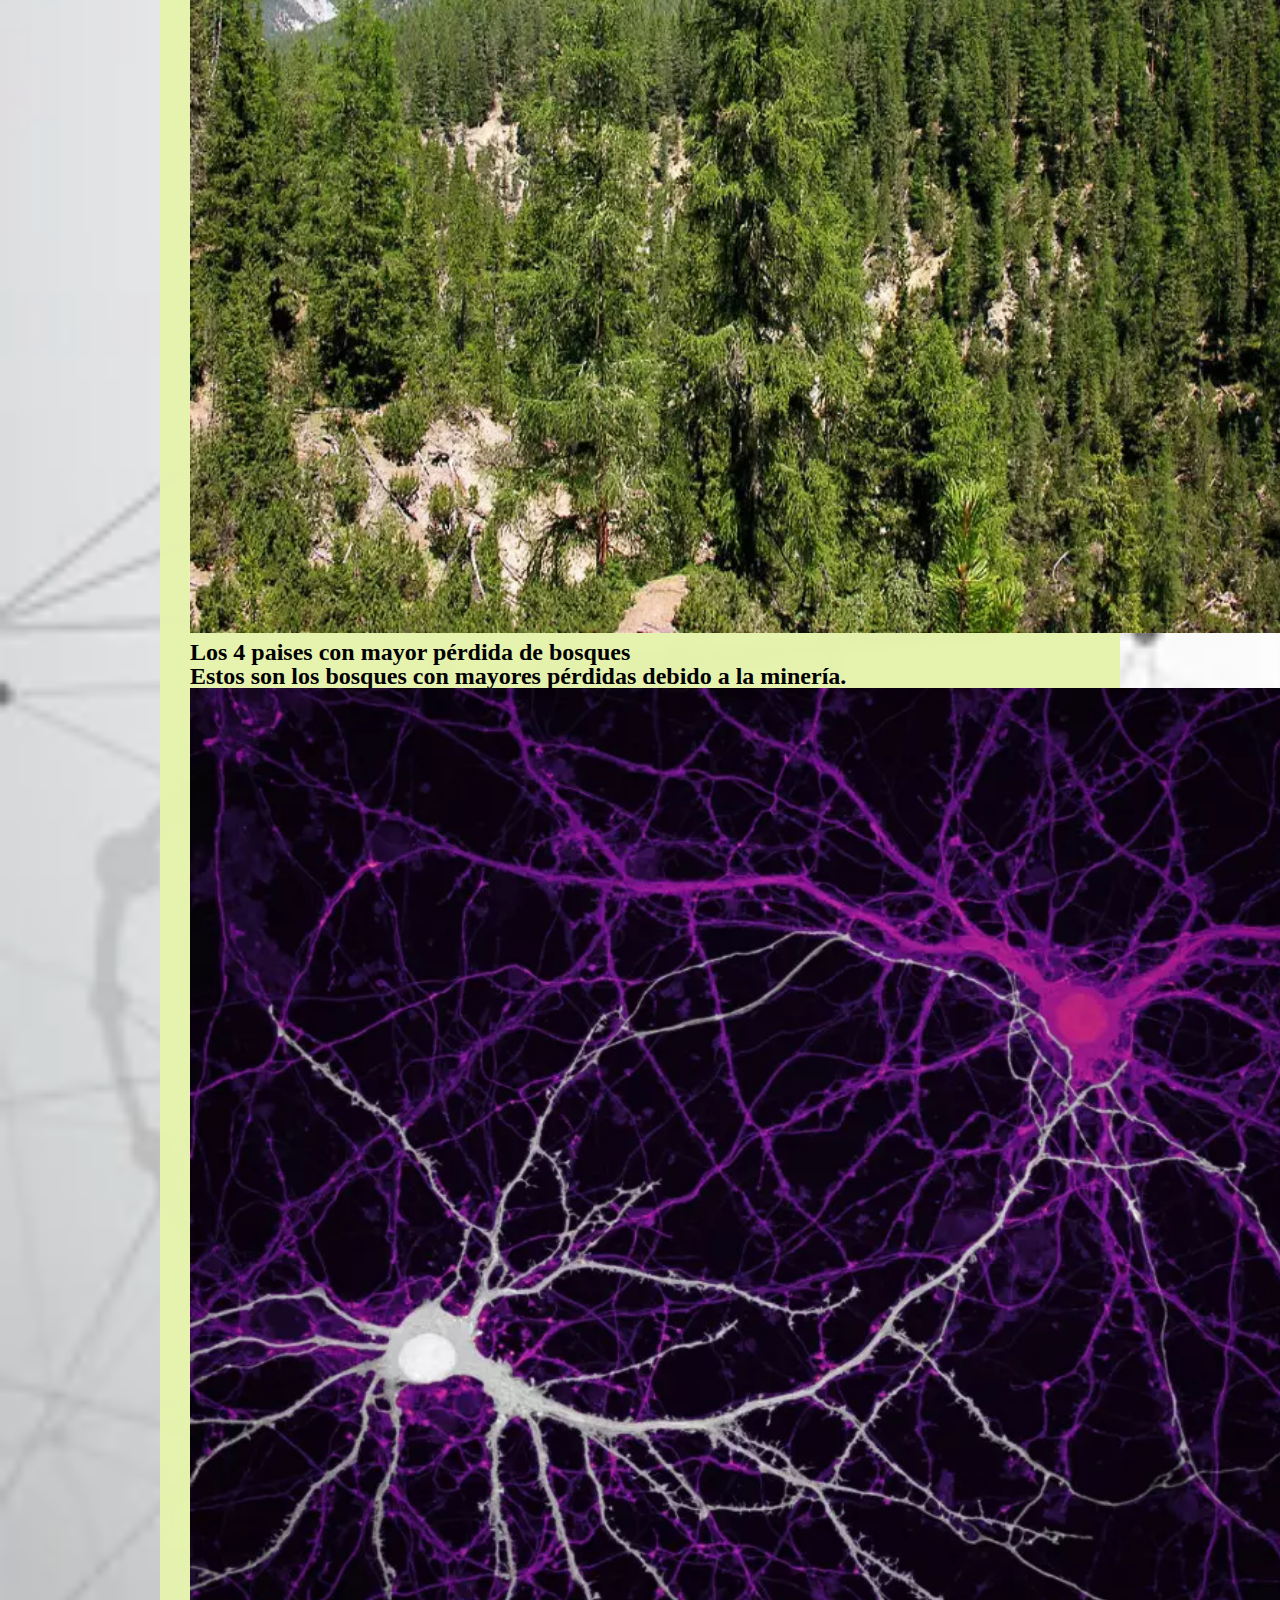
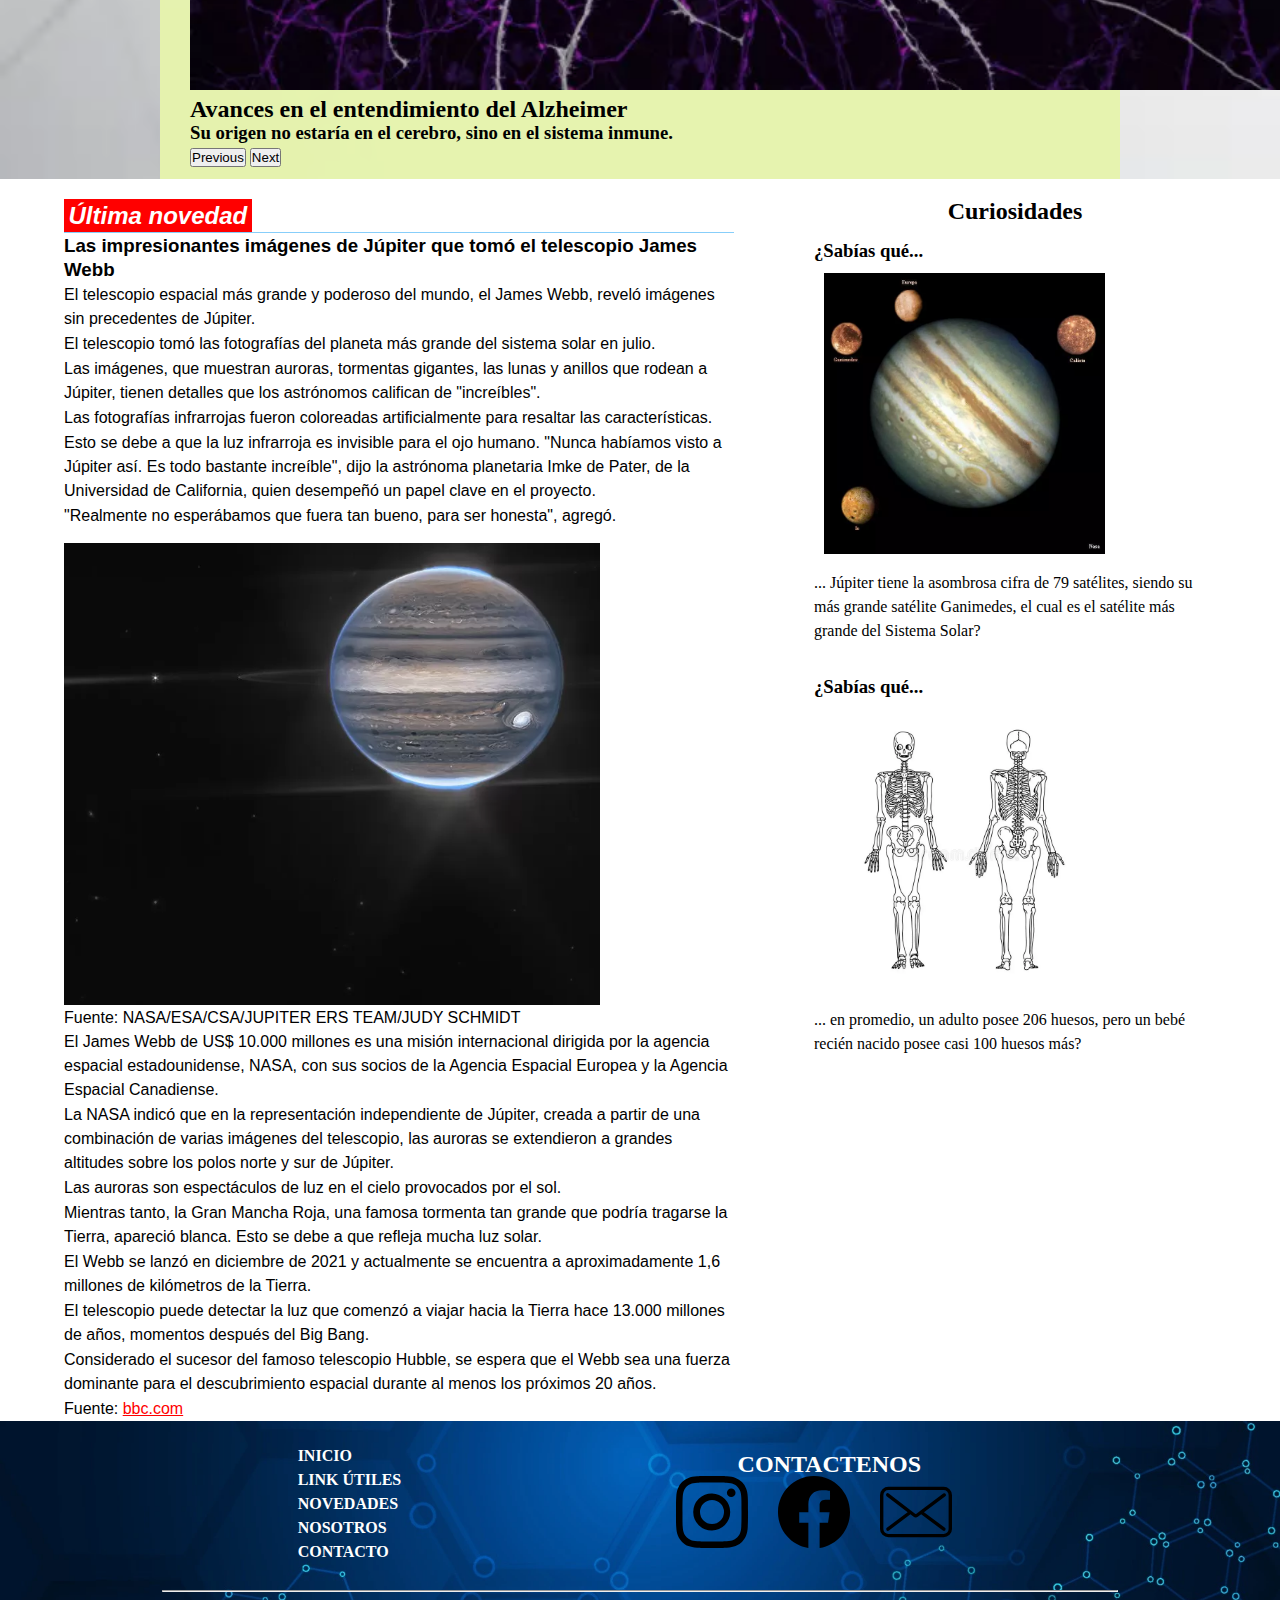
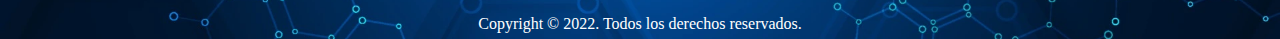
==== commit ab905074: "Última versión, lista para entrega final" ====
--- a/index.html
+++ b/index.html
@@ -146,7 +146,7 @@
                         "Realmente no esperábamos que fuera tan bueno, para ser honesta", agregó.
                     </p>
                     <div class="imagenNoticia">
-                        <img src="./img/jupiterNoticia.webp" alt="Júpiter" class="imagenNoticia">
+                        <img src="./img/jupiterNoticia.webp" alt="Júpiter" class="imagenArticulo">
                         <p class="fuente">
                             Fuente: NASA/ESA/CSA/JUPITER ERS TEAM/JUDY SCHMIDT
                         </p>
